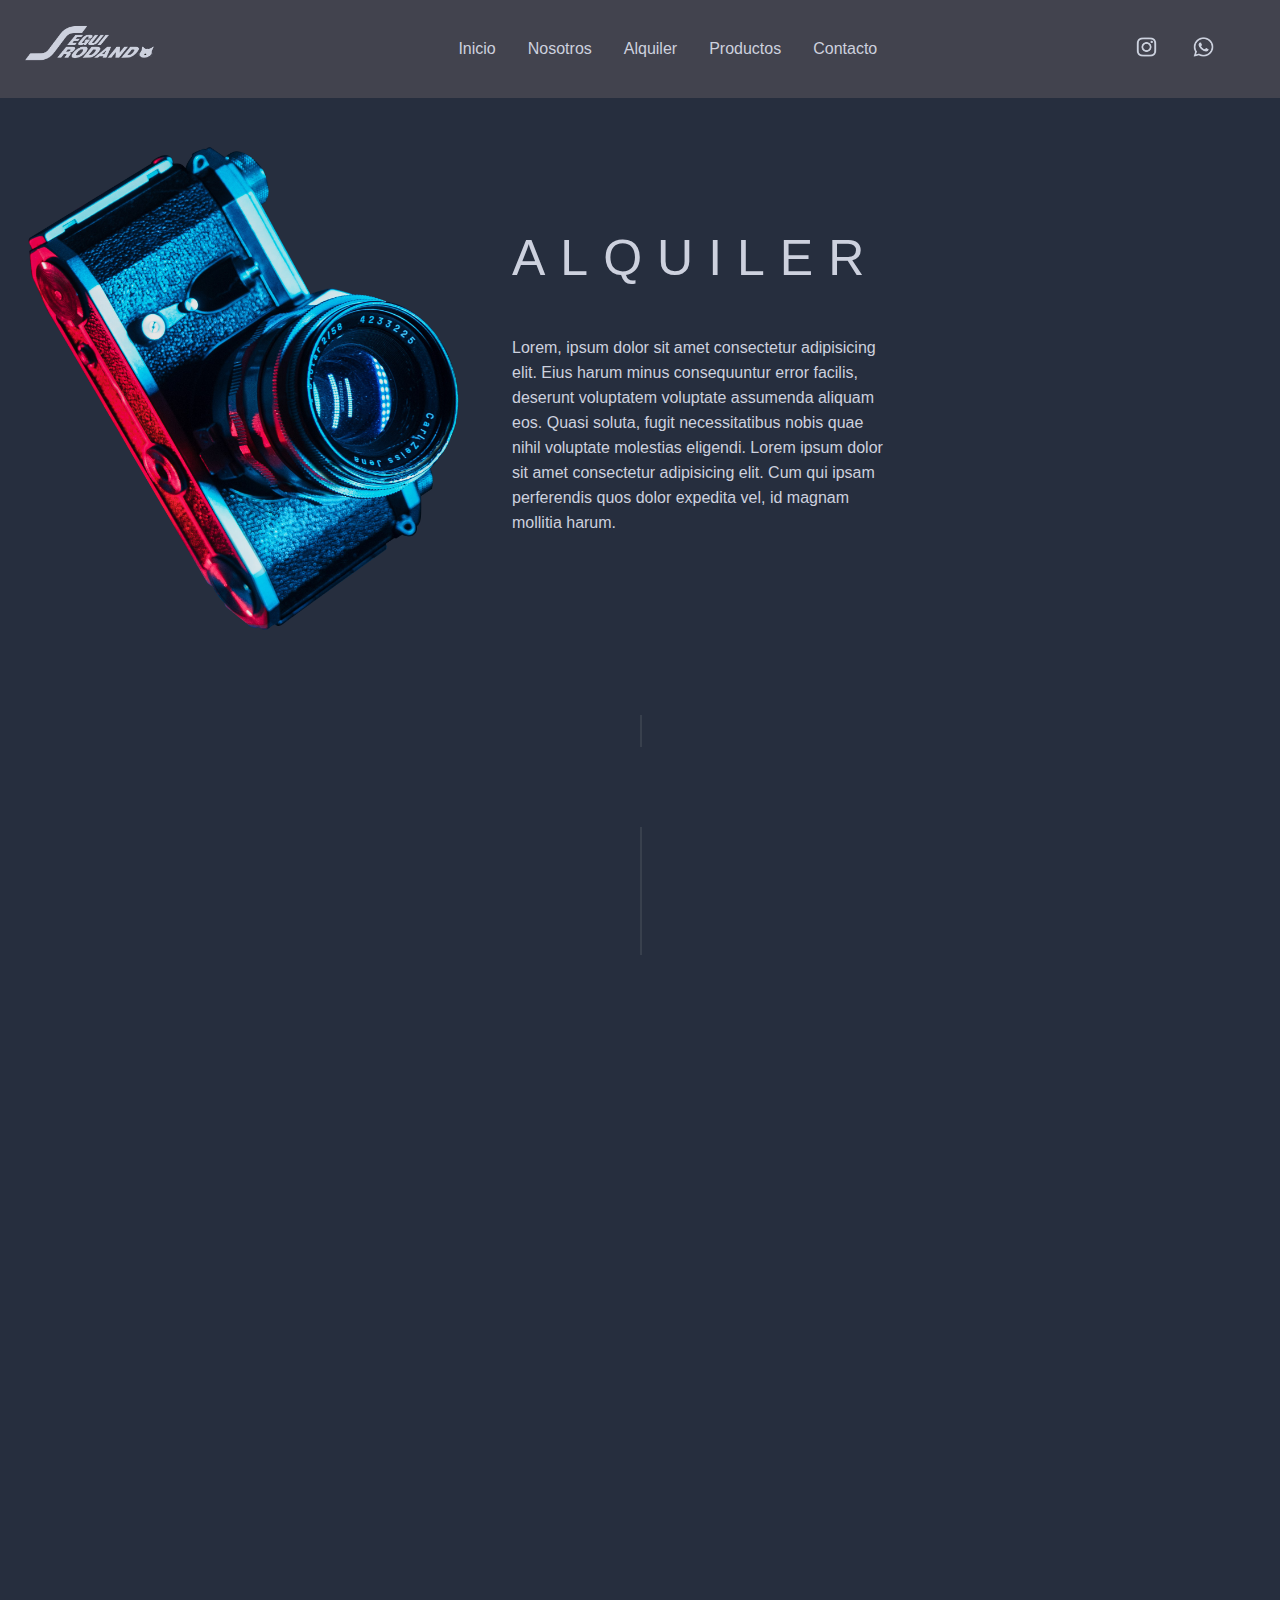
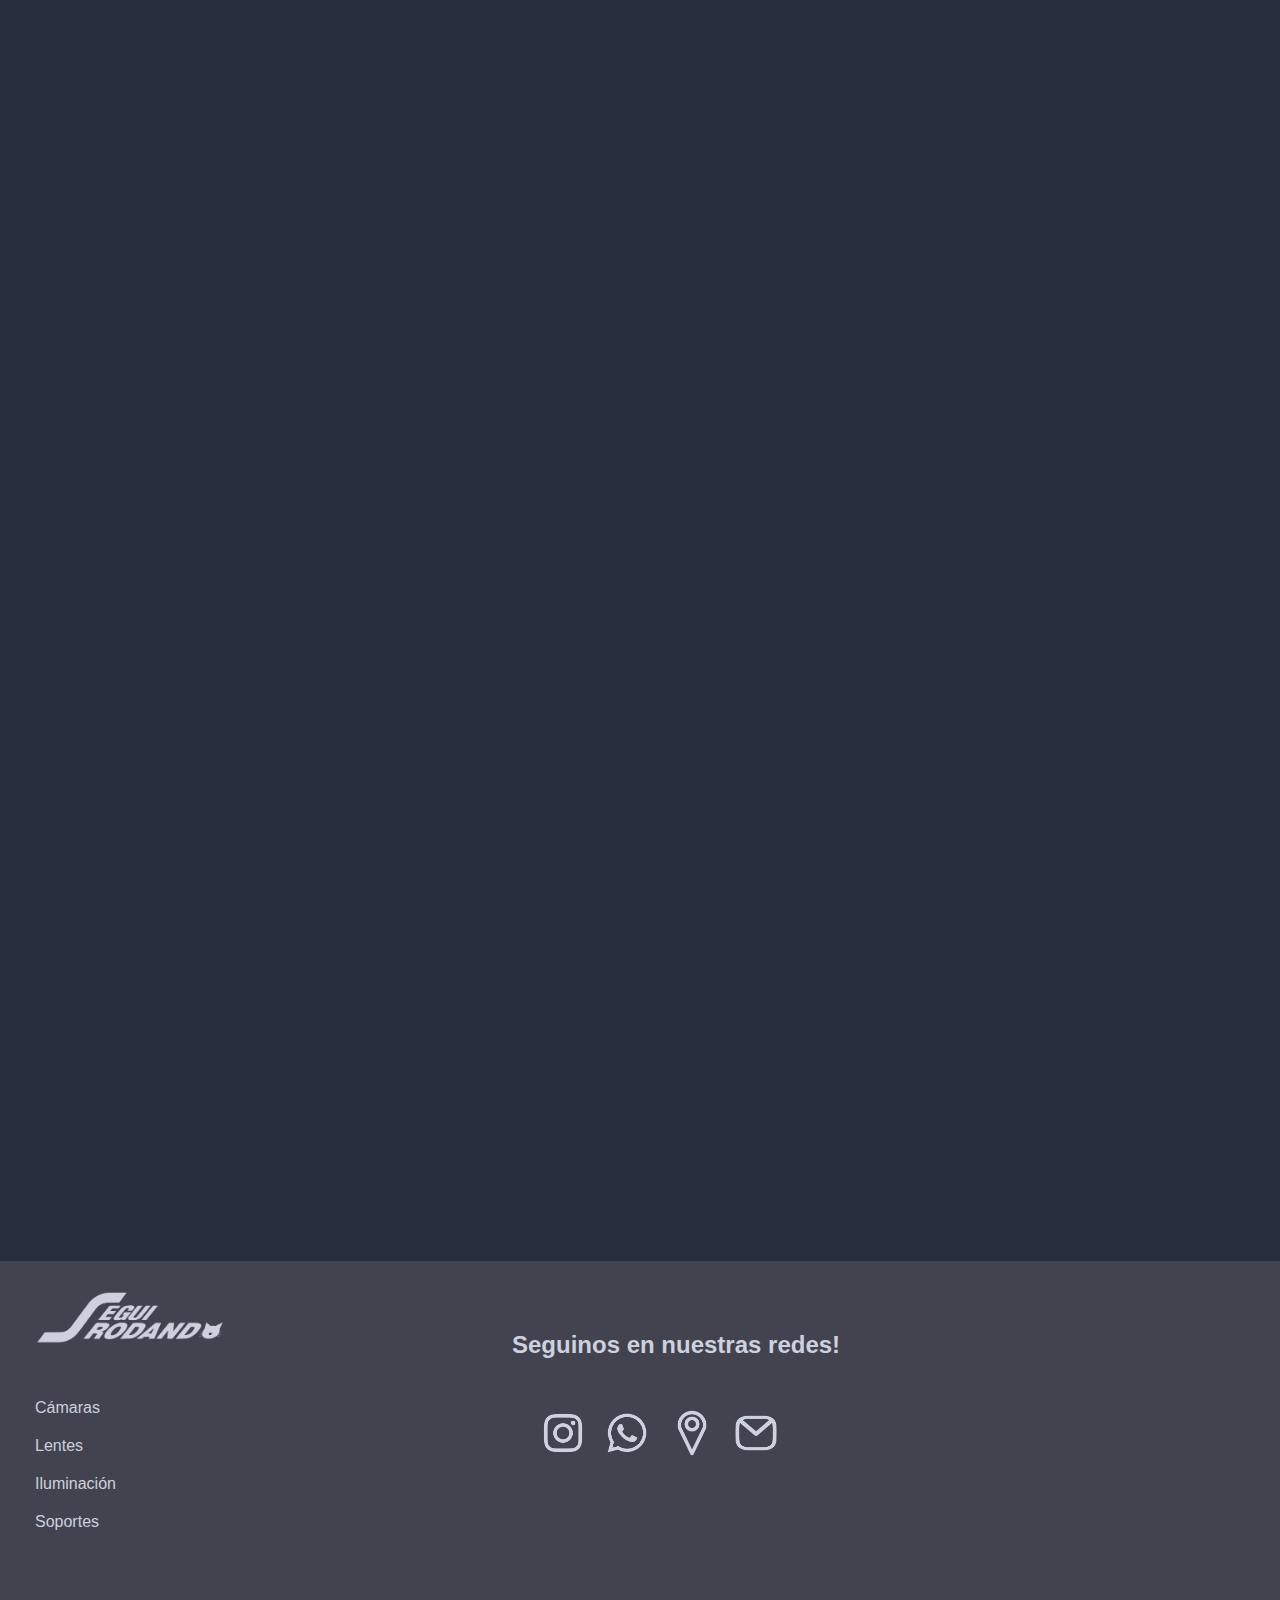
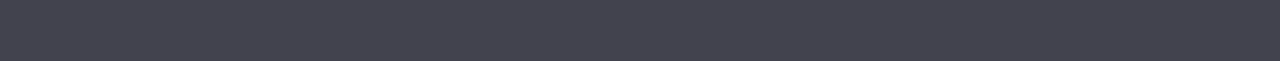
==== pages/alquiler.html @ 85ebf3c2 "nuevo repo" ====
<!DOCTYPE html>
<html lang="en">
    <head>
        <meta charset="UTF-8">
        <meta http-equiv="X-UA-Compatible" content="IE=edge">
        <meta name="viewport" content="width=device-width, initial-scale=1.0">
        <link rel="stylesheet" href="../estilos/style.css">
        <link rel="icon" href="../assests/fav-icon.png" type="image/x-icon">
        <link rel="stylesheet" href="https://cdnjs.cloudflare.com/ajax/libs/animate.css/4.1.1/animate.min.css"/>
        <title>Seguí rodando</title>    
    </head>
    
    <body>
        
        <header>
            <a href="/index.html"><img class="logo-header" src="../assests/logo-gris.png" alt="marca"></a>
    
    
    
           <!--Menú-->
            <nav>
                <ul>
                    <li>
                        <a class="btn-nav" href="../index.html">Inicio</a>
                    </li>
                    <li>
                        <a class="btn-nav" href="../pages/nosotros.html">Nosotros</a>
                    </li>
                    <li>
                        <a class="btn-nav" href="../pages/alquiler.html">Alquiler</a>
                    </li>
                    <li>
                        <a class="btn-nav" href="../pages/productos.html">Productos</a>
                    </li>
                    <li>
                        <a class="btn-nav" href="../pages/contacto.html">Contacto</a>
                    </li>
                </ul>
            </nav>
    
    
            <!--iconos de redes-->
            <ul class="iconos-rrss-header">
                <li>
                    <a href="#" target="_blank"><img src="../assests/icono-ig.png" alt="instagram"></a>
                </li>
                <li>
                    <a href="#" target="_blank"><img src="../assests/icono-ws.png" alt="whatsapp"></a>
                </li>
            </ul>
        
        </header>

    <main>
        <!--ALQUILER-->
        <section class="alquiler">
            <div class="alquiler-texto wow animate__animated animate__fadeInUp">
                <h1>ALQUILER</h1>
                <p>Lorem, ipsum dolor sit amet consectetur adipisicing elit. Eius harum minus consequuntur error facilis, deserunt voluptatem voluptate assumenda aliquam eos. Quasi soluta, fugit necessitatibus nobis quae nihil voluptate molestias eligendi. Lorem ipsum dolor sit amet consectetur adipisicing elit.
                Cum qui ipsam perferendis quos dolor expedita vel, id magnam mollitia harum.</p>  
            </div> 
            <img class="wow animate__animated animate__rotateInDownLeft animate__delay-1s" src="../assests/imagen-alquiler.png" alt="imagen-decorativa">
            
                
        
        </section>
        
        <!--LINEA VERTICAL-->
        <div class="linea-vertical-nosotros3 wow animate__animated animate__fadeInUp"></div>
        <div class="linea-vertical-nosotros1 wow animate__animated animate__fadeInUp animate__delay-1s"></div>
        <div class="linea-vertical-nosotros2 wow animate__animated animate__fadeInUp animate__delay-1s"></div>


        <!--CONDICIONES-->
        <section class="condiciones">
            <h2 class="wow animate__animated animate__fadeInUp animate__delay-1s">CONDICIONES</h2>
            <div class="condicion-1 wow animate__animated animate__fadeInLeft animate__delay-1s">
                
                <span>1</span>
                <p>Lorem ipsum dolor, sit amet consectetur adipisicing elit. Cum nobis adipisci autem facilis amet officia?Lorem ipsum dolor, sit amet consectetur adipisicing elit. Cum nobis adipisci autem facilis amet officia?</p>
            </div>
            
            <div class="condicion-2 wow animate__animated animate__fadeInRight animate__delay-2s">
                <span>2</span>
                <p>Lorem ipsum dolor, sit amet consectetur adipisicing elit. Cum nobis adipisci autem facilis amet officia?Lorem ipsum dolor, sit amet consectetur adipisicing elit. Cum nobis adipisci autem facilis amet officia?</p>
            </div>
            <div class="condicion-3 wow animate__animated animate__fadeInLeft animate__delay-3s">
                <span>3</span>
                <p>Lorem ipsum dolor, sit amet consectetur adipisicing elit. Cum nobis adipisci autem facilis amet officia?Lorem ipsum dolor, sit amet consectetur adipisicing elit. Cum nobis adipisci autem facilis amet officia?</p>
            </div>
            <div class="condicion-4 wow animate__animated animate__fadeInRight animate__delay-4s">
                <span>4</span>
                <p>Lorem ipsum dolor, sit amet consectetur adipisicing elit. Cum nobis adipisci autem facilis amet officia?Lorem ipsum dolor, sit amet consectetur adipisicing elit. Cum nobis adipisci autem facilis amet officia?</p>
            </div>
            
            
        </section>
        <img class="condiciones-img wow animate__animated animate__rotateInDownRight animate__delay-1s" src="../assests/barra-luz-cyan.png" alt="imagen-decorativa-2">
    </main>

    <!--footer-->

    

    <footer>

        
            <a href="/index.html"><img class="logo-footer"  src="../assests/logo-gris.png" alt="LOGO"></a>
        

        <!--links a las distintas categorias de productos-->
        <div>
            <ul class="categoria-footer">
                <li>
                    <a href="#">Cámaras</a> 
                </li>
                <li>
                    <a href="#">Lentes</a> 
                </li>
                <li>
                    <a href="#">Iluminación</a> 
                </li>
                <li>
                    <a href="#">Soportes</a> 
                </li>
                
            </ul>
        </div>
        <div class="redes-footer">
            <h2>Seguinos en nuestras redes!</h2>

            <div class="iconos-footer">
                <a href="#"><img src="../assests/icono-ig.png" alt=""></a>
                <a href="#"><img src="../assests/icono-ws.png" alt=""></a>
                <a href="#"><img src="../assests/icono-ubicacion.png" alt=""></a>
                <a href="#"><img src="../assests/icono-email.png" alt=""></a>
                
            </div>
        </div>    
        
        
    </footer>




    <!--SCRIPTS-->

    <script src="/js/wow.min.js"></script>
    <script>
    new WOW().init();
    </script>


</body>
</html>
---- estilos/style.css ----
* {
    margin: 0;
    padding: 0;
}
/* FUENTES */

@import url('https://fonts.googleapis.com/css2?family=Roboto:wght@100;400;700&display=swap');



body {
    background-color: #262e3e;
    font-family: 'roboto', sans-serif;
    overflow-x: hidden;
    
}

/* ANIMACIONES GENERALES */


.btn-nav {
    transition: 0.5s;
}
.btn-nav:hover {
    background-color: #00e17f;
    color: #262e3e;
    padding: 5px 15px 5px 15px;
    border-radius: 4px;
    
}


/* -----DESKTOP ------
-------------------------*/

@media (min-width: 1024px) {

    /* HEADER */

    header {
        position: sticky;
        top: 0px;
        z-index: 2;
        background-color: #42434e;
        padding: 25px 20px;
        width: 100%;
        display: grid;
        grid-template-columns: 33% 33% 33%;
        grid-template-rows: 3em;
        
    }
    
    .logo-header {
        width: 33%;
        grid-column: 1 / 2;
        
    }
    nav {
        grid-column: 2 / 3;
        display: flex;
        align-items: center;
    }
    nav ul {
        list-style: none;
        display: flex;
        flex-direction: row;
        
        
    }
    nav ul li {
        margin: 0 1em 0 1em;
        
    }
    
    
    nav ul li a {
        color: #cdd1de;
        text-decoration: none;
        
    }
    
    /* HEADER: iconos */
    
    .iconos-rrss-header {
        grid-column: 3 / 4;
        position: relative;
        left: 60%;
        display: flex;
        align-items: center;
        
    }
    
    .iconos-rrss-header li {
        display: inline;
        margin: 1em;
          
    }
    
    .iconos-rrss-header li img {
        width: 25px;
    }
    

    /* -------- INDEX ------
    ------------------------*/


    /* VIDEO PORTADA */
    
    .video-portada video {
        width: 100%;
    }
    .titulo-btn {
        display: flex;
        flex-direction: column;
        position: absolute;
        top: 45%;
        left: 4em;
    }
    
    #titulo-video {
        text-align: left;
        font-family: 'roboto', sans-serif;
        font-size: 70px;
        font-weight: 100;
        color: #ffffff;
        margin-bottom: 30px;
        
    }
    
    #btn-portada {
        width: 20%;
        text-decoration: none;
        background-color: #42434e;
        color: #ffffff;
        padding: 15px 25px 15px 35px;
        border-radius: 5px;
        font-weight: 500;
        
    }
    #btn-portada:hover {
        background-color: #00e17f;
        color: #262e3e;
        transition: 0.5s;
    }
    
    /* SECCIÓN 3 CATEGORIAS */
    
    
    .cat-3columnas {
        display: grid;
        grid-template-columns: repeat(3, 1fr);
        grid-template-rows: 1fr;
        position: relative;
        
    }
    
    .iluminacion {
        grid-column: 1 / 2;
    }
    .camaras {
        grid-column: 2 / 3;
    }
    .objetivos {
        grid-column: 3 / 4;
        
    }
    
    
    .cat-3columnas div h2 {
        font-size: 1.5em;
        text-transform: uppercase;
        font-weight: 300;
        letter-spacing: 15px;
        color: #cdd1de;
        text-align: center;
        position: absolute;
        top: 5em;
        
    }


    
    .iluminacion {
        background-image: linear-gradient(to bottom, #394042, #0f1110);
        padding-bottom: 10em;
        display: flex;
        flex-direction: column;
        align-items: center;
        justify-content: center;
    }
    
    .iluminacion a img {
        width: 60%;
        margin-top: 15em;
        margin-left: 6em;
        transition-duration: 1.5s;
        transition-timing-function: ease-in-out;
    }
    .iluminacion a img:hover {
        transform: rotate(90deg);
        
    }


    .camaras {
        background-image: linear-gradient(to bottom, #394042, #0f1110);
        padding-bottom: 10em;
        display: flex;
        flex-direction: column;
        align-items: center;
        justify-content: center;
    }
    
    .camaras a img {
        width: 70%;
        position: relative;
        left: 6em;
        top: 8em;
        transition-duration: 1.5s;
        transition-timing-function: ease-in-out;
    }
    .camaras a img:hover {
        transform: rotate(40deg);
    }


    .objetivos {
        background-image: linear-gradient(to bottom, #394042, #0f1110);
        padding-bottom: 10em;
        display: flex;
        flex-direction: column;
        align-items: center;
        justify-content: center;
    }
   
    .objetivos a img {
        width: 50%;
        position: relative;
        left: 9em;
        top: 6em;
        transition-duration: 1.5s;
        transition-timing-function: ease-in-out;
    }
    .objetivos a img:hover {
        transform: rotate(40deg);
    }


    /* LINEAS VERTICALES */
    
    div.linea-vertical-nosotros1 {
        width: 2px;
        background-color: #38404d;
        height: 8em;
        position: relative;
        left: 50%;
        margin: 5em 0 0 0;
    }
    div.linea-vertical-nosotros2 {
        width: 2px;
        background-color: #38404d;
        height: 3em;
        position: relative;
        left: 50%;
        margin: 1em 0 3em 0;
    }
    div.linea-vertical-nosotros3 {
        width: 2px;
        background-color: #38404d;
        height: 2em;
        position: relative;
        left: 50%;
        margin: 3em 0 0 0;
    }
    
    /* NOSOTROS */
    
    .img-deco-luz-magenta {
        
        width: 30%;
        position: absolute;
    
    }
    .nosotros-textos {
        color: #cdd1de;
        text-align: center;
    }
    #nosotros {
        font-size: 50px;
        font-weight: 300;
        letter-spacing: 15px;
        text-align: center;
        margin: 1em;
        
    }
    
    .parrafo-nosotros {
        padding: 1em;
        
        
        
    }
    
    
    /* IMAGEN CENTRAL */
    .regla-circular {
        width: 70%;
        position: relative;
        left: 15.3%;
    }
    
    
    /* ULTIMOS PRODUCTOS */
    .section-ult-equipo {
        display: flex;
        flex-direction: row;
        flex-wrap: wrap;
        justify-content: center;
        align-items: center;
    }
    .ultimos-equipos {
        width: 50%;
        
    }
    
    .ultimos-equipos h2 {
        
        font-size: 50px;
        font-weight: 300;
        letter-spacing: 15px;
        color: #cdd1de;
        margin: 30;
    }
    
    .ultimos-equipos p {
        margin-top: 20px;
        margin-bottom: 50px;
        text-align: left;
        color: #cdd1de;
    }
    
    .btn-equipos {
        width: 8%;
        text-decoration: none;
        background-color: #00e17f;
        color: #ffffff;
        padding: 15px 35px 15px 35px;
        border-radius: 5px;
        font-weight: 500;
        margin-bottom: 200px;
    }
    .btn-equipos:hover {
        background-color: #0f1110;
        color: #ccd0dd;
        transition: 0.5s;
    }
    
    .imagen-ultimos-equipos img {
        width: 70%;
        
    }
    
    /* SECCIÓN DE PRODUCTOS */
    .section-productos {
        margin-bottom: 30em;
        
    }
    .productos {
        display: flex;
        justify-content: center;
        flex-wrap: wrap;
    }
    .titulo-texto {
        text-align: center;
        position: relative;
        top: 20px;
        margin: 50px;
    }
    .titulo-texto h2 {
        font-size: 50px;
        font-weight: 300;
        letter-spacing: 15px;
        color: #cdd1de;
        margin: 30;
    }
    .titulo-texto p {
        padding: 20px 300px;
        text-align: center;
        color: #cdd1de;
    }
    
    .producto-1 {
        background-color: #38404d;
        width: 300px;
        height: 500px;
        border-radius: 20px;
        margin-top: 100px;
        margin-left: 2em;
        margin-right: 2em;
        
    }
    
    .producto-1 h2 {
        text-align: center;
        font-size: 20px;
        font-weight: 300;
        letter-spacing: 5px;
        color: #cdd1de;
        padding: 30px 0 20px 0;
    }
    
    .producto-1 img {
        width: 100%;
        padding: 50px 0 80px 0;
        margin-bottom: 17px;
    }
    
    .producto-1 a {
        position: relative;
        left: 27%;
        bottom: 50px;
        text-decoration: none;
        background-color: #00e17f;
        color: #ffffff;
        padding: 15px 35px 15px 35px;
        margin: 0 0 20px 0;
        border-radius: 5px;
        font-weight: 500;
    }
    .producto-1 a:hover {
        background-color: #0f1110;
        color: #ccd0dd;
        transition: 0.5s;
    }
    
    .producto-2 {
        background-color: #38404d;
        width: 300px;
        height: 500px;
        
        border-radius: 20px;
        margin-top: 100px;
        margin-left: 2em;
        margin-right: 2em;
    }
    .producto-2 h2 {
        text-align: center;
        font-size: 20px;
        font-weight: 300;
        letter-spacing: 5px;
        color: #cdd1de;
        padding: 30px 0 20px 0;
    }
    
    .producto-2 img {
        width: 50%;
        padding: 50px 25px 80px 75px;
        position: relative;
        bottom: 15px;
    }
    
    .producto-2 a {
        position: relative;
        left: 27%;
        bottom: 50px;
        text-decoration: none;
        background-color: #00e17f;
        color: #ffffff;
        padding: 15px 35px 15px 35px;
        margin: 0 0 20px 0;
        border-radius: 5px;
        font-weight: 500;
    }
    .producto-2 a:hover {
        background-color: #0f1110;
        color: #ccd0dd;
        transition: 0.5s;
    }
    .producto-3 {
        background-color: #38404d;
        width: 300px;
        height: 500px;
        
        border-radius: 20px;
        margin-top: 100px;
        margin-left: 2em;
        margin-right: 2em;
    }
    .producto-3 h2 {
        text-align: center;
        font-size: 20px;
        font-weight: 300;
        letter-spacing: 5px;
        color: #cdd1de;
        padding: 30px 0 20px 0;
    }
    
    .producto-3 img {
        width: 50%;
        padding: 50px 25px 70px 75px;
        position: relative;
        bottom: 15px;
    }
    
    .producto-3 a {
        position: relative;
        left: 27%;
        bottom: 50px;
        text-decoration: none;
        background-color: #00e17f;
        color: #ffffff;
        padding: 15px 35px 15px 35px;
        margin: 0 0 20px 0;
        border-radius: 5px;
        font-weight: 500;
    }
    .producto-3 a:hover {
        background-color: #0f1110;
        color: #ccd0dd;
        transition: 0.5s;
    }
    .btn-vermas {
        position: relative;
        top: 10em;
        left: 47%;
        text-decoration: none;
        background-color: #42434e;
        color: #cdd1de;
        padding: 15px 35px 15px 35px;
        border-radius: 5px;
        font-weight: 300;
        
    }
    .btn-vermas:hover {
        background-color:#00e17f;
        color: #0f1110;
        transition: 0.5s;
    }


    /* IMAGEN DECORATIVA */
    .img-deco-luz {
        width: 30%;
        position: absolute;
        left: 70%;
        
    }
    
    /* ARMÁ TU PEDIDO */
    .arma-tu-pedido{
        display: flex;
        flex-direction: column;
        align-items: center;
        justify-content: center;
    }
    .titulo-pedido {
        text-align: center;
        font-size: 50px;
        font-weight: 300;
        letter-spacing: 5px;
        color: #cdd1de;
        padding: 0px 0 20px 0;
    }
    .texto-pedido {
        width: 40%;
        text-align: center;
        color: #cdd1de;
        margin-top: 3em;
        margin-bottom: 6em;
    }
    .btn-armar-pedido {
        
        text-decoration: none;
        background-color: #00e17f;
        color: #ffffff;
        padding: 15px 35px 15px 35px;
        margin: 0 0 20px 0;
        border-radius: 5px;
        font-weight: 500;
    }
    /* BANNER PRODUCTION */
    .banner-production {
        width: 100%;
        
    
    }
    
    /* FRASE DE CINE */
    .frase-cine h2 {
        color: #ffffff;
        font-style: italic;
        font-size: 50px;
        font-weight: 300;
        text-align: center;
        position: relative;
        bottom: 12em;
    }
    .frase-cine p {
        color: #ffffff;
        font-weight: 300;
        text-align: center;
        position: relative;
        bottom: 35em;
    }
    
    /* FOOTER */
    footer {
        background-color: #42434e;
        margin-top: 50em;
            
    }
    
    .logo-footer {
        width: 200px;
        margin: 30px;
    }
    
    .categoria-footer li {
        list-style: none;
        color: #cdd1de;
        margin: 10px 0 0 35px;
        padding: 10px 0 0 0;
    }
    .categoria-footer li a {
        color: #cdd1de;
        text-decoration: none;
    }
    
    .redes-footer {
        position: relative;
        bottom: 200px;
    }
    
    footer h2 {
        position: relative;
        left: 40%;
        margin-bottom: 50px;
        color: #cdd1de;
    }
    .iconos-footer {
        display: inline;
        position: relative;
        left: 42%;
    }
    .iconos-footer a img {
        width: 50px;
        padding-right: 10px;
    }

    /*--------------------------- NOSOTROS --------------------------*/

    /* BANNER */
    .banner-nosotros {
        width: 100%;
    }

    /* NOSOTROS */ 
    .section-nosotros h1 {
        font-size: 50px;
        font-weight: 300;
        letter-spacing: 15px;
        color: #cdd1de;
        text-align: center;
        margin: 30px;   
    }
    .section-servicios h2 {
        font-size: 50px;
        font-weight: 300;
        letter-spacing: 15px;
        color: #cdd1de;
        text-align: center;
        margin-top: 200px; 
    }
    .section-nosotros img {
        width: 30%;
        position: relative;
        left: 10%;
    }
    .section-nosotros p {
        text-align: left;
        color: #cdd1de;
        position: absolute;
        left: 50%;
        top: 1800px;
    }


    /* SERVICIOS */

    .icons-servicios {
        display: grid;
        grid-template-columns: repeat(4, 1fr);
        grid-template-rows: 1fr;
        text-align: center;
    }
    .icono-1 {
        grid-column: 1 / 2;
    }
    .icono-2 {
        grid-column: 2 / 3;
    }
    .icono-3 {
        grid-column: 3 / 4;
    }
    .icono-4 {
        grid-column: 4 / 5;
    }
    .icons-servicios img {
        width: 50%;
        margin-top: 6em;
    }
    .icons-servicios p {
        color: #cdd1de;
        margin-top: 3em;
    }



    /* EL EQUIPO */
    
    
    .section-equipo h2 {
        font-size: 50px;
        font-weight: 300;
        letter-spacing: 15px;
        color: #cdd1de;
        text-align: center;
        margin-top: 8em; 
    }
    .contenedor-equipo {
        display: flex;
        flex-wrap: wrap;
        justify-content: center;
        width: 100%;
        flex-direction: column;
    }
    .veok {
        display: flex;
        flex-wrap: nowrap;
        justify-content: space-evenly;
        align-items: center;

        margin-top: 20em;
    }
    .veok p {
        text-align: left;
        line-height: 25px;
        color: #cdd1de;
    }
    .veok img {
        width: 20%;
    }
    .mati {
        display: flex;
        flex-direction: row-reverse;
        justify-content: space-evenly;
        align-items: center;
        margin-top: 20em;
    }
    .mati p {
        text-align: left;
        line-height: 25px;
        color: #cdd1de;
    }
    .mati img {
        width: 20%;
    }


    /* ------------ ALQUILER ---------*/
    .alquiler {
        display: flex;
        flex-direction: row-reverse;
        justify-content: center;
        align-items: center;
        width: 100%;
    }
    
    .alquiler img {
        width: 40%;
        
        
    }

    .alquiler-texto {
        display: flex;
        flex-direction: column;
        justify-content: flex-start;
    }
    .alquiler h1 {
        font-size: 50px;
        font-weight: 300;
        letter-spacing: 15px;
        color: #cdd1de;
        text-align: left;
        
        
    }
    .alquiler p {
        width: 50%;
        color: #cdd1de;
        text-align: left;
        margin-top: 3em;
        
        
        line-height: 25px;
    }

    .condiciones {
        display:flex;
        flex-direction: column;
        flex-wrap: wrap;
    }

    .condiciones h2 {
        font-size: 50px;
        font-weight: 300;
        letter-spacing: 15px;
        color: #cdd1de;
        text-align: center;
    }
    .condicion-1 {
        display: flex;
        justify-content: center;
        align-items: center;
        margin-top: 6em;
    }
    .condicion-1 span {
        font-size: 120px;
        font-weight: 300;
        color: #cdd1de;
    }
    .condicion-1 p {
        width: 50%;
        color: #cdd1de;
        text-align: left;
        margin-left: 3em;
    }
    .condicion-2 {
        display: flex;
        flex-direction: row-reverse;
        justify-content: center;
        align-items: center;
        margin-top: 6em;
    }
    .condicion-2 span {
        font-size: 120px;
        font-weight: 300;
        color: #cdd1de;
    }
    .condicion-2 p {
        width: 50%;
        color: #cdd1de;
        text-align: left;
        margin-left: 3em;
    }
    .condicion-3 {
        display: flex;
        
        justify-content: center;
        align-items: center;
        margin-top: 6em;
    }
    .condicion-3 span {
        font-size: 120px;
        font-weight: 300;
        color: #cdd1de;
    }
    .condicion-3 p {
        width: 50%;
        color: #cdd1de;
        text-align: left;
        margin-left: 3em;
    }
    .condicion-4 {
        display: flex;
        flex-direction: row-reverse;
        justify-content: center;
        align-items: center;
        margin-top: 6em;
    }
    .condicion-4 span {
        font-size: 120px;
        font-weight: 300;
        color: #cdd1de;
    }
    .condicion-4 p {
        width: 50%;
        color: #cdd1de;
        text-align: left;
        margin-left: 3em;
    }

    
    .condiciones-img {
        width: 30%;
        position: absolute;
        top: 140%;
        left: 80%;
    }
    
    /* ---------------- PRODUCTOS --------------*/ 
    .banner-productos img {
        width: 100%;
        margin: 0;
    }
    .sub-nav {
        display: flex;
        justify-content: center;
        width: 100%;
        height: 3em;
        background-color: #cdd1de;
        padding: 25px 0 25px 0;
        position: relative;
        bottom: 0.3em;
    }
    .sub-nav a {
        text-decoration: none;
        color: #42434e;
        margin: 0 15px 0 15px;
        font-weight: 500;
    }
    .sub-nav a:hover {
        background-color: #0f1110;
        color: #ccd0dd;
        padding: 15px 15px 15px 15px;
        transition: 0.5s;
        border-radius: 5px;
    }
    .productos-grid {
        display: grid;
        grid-template-columns: repeat(auto-fit, minmax(300px, 2fr));
    }
    
    /* ---------- CONTACTO ---------- */
    
    form {
        width: 50%;
        margin: 105px 0 25px 120px;
        padding: 20px;
    }
    form fieldset {
        border: none;
    }
    form fieldset legend {
        font-size: 50px;
        color: #ccd0dd;
        margin-bottom: 25px;
    }
    label {
        color: #cdd1de;
        
    }
    input {
        margin: 0px 0 15px 0;
        width: 55%;
        height: 20px;
    }
    #mensaje {
        height: 80px;
    }
    #button {
        text-decoration: none;
        border: none;
        background-color: #00e17f;
        color: #ffffff;
        font-size: 15px;
        padding: 15px 35px 35px 35px;
        margin: 15px 0 20px 0;
        border-radius: 5px;
        font-weight: 600;
        width: 150px;
    }
    .imagen-contacto {
        width: 35%;
    }
    .form-img {
        display: inline-flex;
    }
    .contacto-redes {
        display: flex;
        flex-direction: column;
        justify-content: center;
        align-items: center;
    }
    .contacto-redes ul {
        display: flex;
        justify-content: center;
        width: 30%;
    }
    .contacto-redes li {
        list-style: none;
        margin-top: 35px;
        text-align: center;
    }
    .contacto-redes h2 {
        color: #cdd1de;
        align-self: center;
        font-size: 50px;
        margin-top: 120px;
    }
    .contacto-redes ul li img {
        width: 30%;
    }
    iframe {
        width: 100%;
        height: 100vh;
        border: none;
        margin-top: 80px;
    }
}


/* ----- TABLET ------
------------------------- */

@media (min-width: 481px) and (max-width: 1023px) {
    /* HEADER */

    header {
        position: sticky;
        top: 0px;
        z-index: 2;
        background-color: #42434e;
        padding: 25px 20px;
        width: 100%;
        display: grid;
        grid-template-columns: 33% 33% 33%;
        grid-template-rows: 3em;
        
    }
    
    .logo-header {
        width: 50%;
        grid-column: 1 / 2;
        
    }
    nav {
        grid-column: 2 / 3;
        display: flex;
        align-items: center;
        justify-content: center;
    }
    nav ul {
        list-style: none;
        display: flex;
        flex-direction: row;
        
        
    }
    nav ul li {
        margin: 0 1em 0 1em;
        
    }
    
    
    nav ul li a {
        color: #cdd1de;
        text-decoration: none;
        
    }
    
    /* HEADER: iconos */
    
    .iconos-rrss-header {
        grid-column: 3 / 4;
        position: relative;
        left: 60%;
        display: flex;
        align-items: center;
        
    }
    
    .iconos-rrss-header li {
        display: inline;
        margin: 1em;
          
    }
    
    .iconos-rrss-header li img {
        width: 25px;
    }

    /* VIDEO PORTADA */
    
    .video-portada video {
        width: 100%;
    }
    .titulo-btn {
        position: absolute;
        top: 30%;
        left: 50px;
    }
    
    #titulo-video {
        font-family: 'roboto', sans-serif;
        font-size: 40px;
        font-weight: 100;
        color: #ffffff;
        margin-bottom: 30px;
        
    }
    
    #btn-portada {
        text-decoration: none;
        background-color: #42434e;
        color: #ffffff;
        padding: 10px 30px 10px 30px;
        border-radius: 5px;
        font-weight: 500;
        font-size: 15px;
    }

    /* SECCIÓN 3 CATEGORIAS */
    
    
    .cat-3columnas {
        display: grid;
        grid-template-columns: repeat(3, 1fr);
        grid-template-rows: 1fr;
        position: relative;
        bottom: 2em;
    }
    
    .iluminacion {
        grid-column: 1 / 2;
    }
    .camaras {
        grid-column: 2 / 3;
    }
    .objetivos {
        grid-column: 3 / 4;
        
    }
    .cat-3columnas div img {
        width: 100%;
    }
    .cat-3columnas div h2 {
        
        font-size: 1em;
        text-transform: uppercase;
        font-weight: 300;
        letter-spacing: 15px;
        color: #cdd1de;
        text-align: center;
        position: relative;
        top: 5em;
    }

    /* ----- LINEAS VERTICALES ----- */
    
    div.linea-vertical-nosotros1 {
        width: 2px;
        background-color: #38404d;
        height: 8em;
        position: relative;
        left: 50%;
        margin: 5em 0 0 0;
    }
    div.linea-vertical-nosotros2 {
        width: 2px;
        background-color: #38404d;
        height: 3em;
        position: relative;
        left: 50%;
        margin: 1em 0 3em 0;
    }
    div.linea-vertical-nosotros3 {
        width: 2px;
        background-color: #38404d;
        height: 2em;
        position: relative;
        left: 50%;
        margin: 3em 0 0 0;
    }
    
    /* NOSOTROS */
    
    .img-deco-luz-magenta {
        width: 30%;
        position: absolute;
        top: 80em;
    
    }
    #nosotros {
        font-size: 50px;
        font-weight: 300;
        letter-spacing: 15px;
        color: #cdd1de;
        text-align: center;
        margin: 1em;
        
    }
    
    .parrafo-nosotros {
        
        text-align: center;
        color: #cdd1de;
        
    }
    
    
    /* IMAGEN CENTRAL */
    .regla-circular {
        width: 100%;
        text-align: center;
    }

    /* ULTIMOS PRODUCTOS */
    .section-ult-equipo {
        display: flex;
        flex-direction: column;
        flex-wrap: wrap;
        justify-content: center;
        align-items: center;
        margin-bottom: 3em;
    }
    .ultimos-equipos {
        width: 50%;
        
    }
    
    .ultimos-equipos h2 {
        
        font-size: 50px;
        font-weight: 300;
        letter-spacing: 15px;
        color: #cdd1de;
        margin: 30;
        text-align: center;
    }
    
    .ultimos-equipos p {
        margin-top: 20px;
        margin-bottom: 50px;
        text-align: center;
        color: #cdd1de;
    }
    
    .btn-equipos {
        width: 8%;
        text-decoration: none;
        background-color: #00e17f;
        color: #ffffff;
        padding: 15px 35px 15px 35px;
        border-radius: 5px;
        font-weight: 500;
        position: relative;
        left: 10em;
        
    }
    
    
    .imagen-ultimos-equipos img {
        width: 70%;
        position: relative;
        top: 3em;
        left: 4.5em;
    }

    /* SECCIÓN DE PRODUCTOS */
    .section-productos {
        display: flex;
        flex-direction: column;
        justify-content: center;
        align-items: center;
    }
    .productos {
        display: flex;
        justify-content: center;
        flex-wrap: wrap;
    }
    .titulo-texto {
        text-align: center;
        position: relative;
        top: 20px;
        margin: 50px;
    }
    .titulo-texto h2 {
        font-size: 50px;
        font-weight: 300;
        letter-spacing: 15px;
        color: #cdd1de;
        margin: 30;
    }
    .titulo-texto p {
        padding: 2em 2em;
        text-align: center;
        color: #cdd1de;
    }
    
    .producto-1 {
        background-color: #38404d;
        width: 300px;
        height: 500px;
        
        border-radius: 20px;
        margin-top: 100px;
        margin-right: 15px;
    }
    
    .producto-1 h2 {
        text-align: center;
        font-size: 20px;
        font-weight: 300;
        letter-spacing: 5px;
        color: #cdd1de;
        padding: 30px 0 20px 0;
    }
    
    .producto-1 img {
        width: 100%;
        padding: 50px 0 80px 0;
        margin-bottom: 17px;
    }
    
    .producto-1 a {
        position: relative;
        left: 27%;
        bottom: 50px;
        text-decoration: none;
        background-color: #00e17f;
        color: #ffffff;
        padding: 15px 35px 15px 35px;
        margin: 0 0 20px 0;
        border-radius: 5px;
        font-weight: 500;
    }
    
    .producto-2 {
        background-color: #38404d;
        width: 300px;
        height: 500px;
        
        border-radius: 20px;
        margin-top: 100px;
        margin-right: 15px; 
    }
    .producto-2 h2 {
        text-align: center;
        font-size: 20px;
        font-weight: 300;
        letter-spacing: 5px;
        color: #cdd1de;
        padding: 30px 0 20px 0;
    }
    
    .producto-2 img {
        width: 50%;
        padding: 50px 25px 80px 75px;
        position: relative;
        bottom: 15px;
    }
    
    .producto-2 a {
        position: relative;
        left: 27%;
        bottom: 50px;
        text-decoration: none;
        background-color: #00e17f;
        color: #ffffff;
        padding: 15px 35px 15px 35px;
        margin: 0 0 20px 0;
        border-radius: 5px;
        font-weight: 500;
    }
    .producto-3 {
        background-color: #38404d;
        width: 300px;
        height: 500px;
        
        border-radius: 20px;
        margin-top: 100px; 
    }
    .producto-3 h2 {
        text-align: center;
        font-size: 20px;
        font-weight: 300;
        letter-spacing: 5px;
        color: #cdd1de;
        padding: 30px 0 20px 0;
    }
    
    .producto-3 img {
        width: 50%;
        padding: 50px 25px 70px 75px;
        position: relative;
        bottom: 15px;
    }
    
    .producto-3 a {
        position: relative;
        left: 27%;
        bottom: 50px;
        text-decoration: none;
        background-color: #00e17f;
        color: #ffffff;
        padding: 15px 35px 15px 35px;
        margin: 0 0 20px 0;
        border-radius: 5px;
        font-weight: 500;
    }
    .btn-vermas {
        width: 5em;
        text-decoration: none;
        background-color: #42434e;
        color: #cdd1de;
        padding: 1em 2em 1em 2em;
        border-radius: 5px;
        font-weight: 300;
        margin: 4em;
        
    }

    /* BANNER PRODUCTION */
    
    .banner-production {
        width: 100%;
    }
    
    /* FRASE DE CINE */
    .frase-cine h2 {
        color: #ffffff;
        font-style: italic;
        font-size: 50px;
        font-weight: 300;
        text-align: center;
        position: relative;
        bottom: 6em;
    }
    .frase-cine p {
        color: #ffffff;
        font-weight: 300;
        text-align: center;
        position: relative;
        bottom: 15em;
    }
    /* IMAGEN DECORATIVA */
    .img-deco-luz {
        width: 30%;
        position: absolute;
        
    }

    /* ARMÁ TU PEDIDO */
    .arma-tu-pedido{
        display: flex;
        flex-direction: column;
        align-items: center;
        justify-content: center;
    }
    .titulo-pedido {
        text-align: center;
        font-size: 50px;
        font-weight: 300;
        letter-spacing: 5px;
        color: #cdd1de;
        padding: 0px 0 20px 0;
    }
    .texto-pedido {
        padding: 20px 300px;
        text-align: center;
        color: #cdd1de;
    }
    .btn-armar-pedido {
        
        text-decoration: none;
        background-color: #00e17f;
        color: #ffffff;
        padding: 15px 35px 15px 35px;
        margin: 0 0 20px 0;
        border-radius: 5px;
        font-weight: 500;
    }

    /* FOOTER */
    footer {
        background-color: #42434e;
        margin-top: 20em;
            
    }
    
    .logo-footer {
        width: 200px;
        margin: 30px;
    }
    
    .categoria-footer li {
        list-style: none;
        color: #cdd1de;
        margin: 10px 0 0 35px;
        padding: 10px 0 0 0;
    }
    .categoria-footer li a {
        color: #cdd1de;
        text-decoration: none;
    }
    
    .redes-footer {
        position: relative;
        bottom: 200px;
    }
    
    footer h2 {
        position: relative;
        left: 40%;
        margin-bottom: 50px;
        color: #cdd1de;
    }
    .iconos-footer {
        display: inline;
        position: relative;
        left: 42%;
    }
    .iconos-footer a img {
        width: 50px;
        padding-right: 10px;
    }

    /*--------------------------- NOSOTROS --------------------------*/

    /* BANNER */
    .banner-nosotros {
        width: 100%;
    }

    /* NOSOTROS */ 
    .section-nosotros h1 {
        font-size: 50px;
        font-weight: 300;
        letter-spacing: 15px;
        color: #cdd1de;
        text-align: center;
        margin: 30px;   
    }
    .section-servicios h2 {
        font-size: 50px;
        font-weight: 300;
        letter-spacing: 15px;
        color: #cdd1de;
        text-align: center;
        margin-top: 200px; 
    }
    .section-nosotros img {
        width: 30%;
        position: absolute;
        top: 80%;
        left: 10%;
    }
    .section-nosotros p {
        text-align: center;
        color: #cdd1de;
        
    }


    /* SERVICIOS */

    .icons-servicios {
        display: grid;
        grid-template-columns: repeat(4, 1fr);
        grid-template-rows: 1fr;
        text-align: center;
    }
    .icono-1 {
        grid-column: 1 / 2;
    }
    .icono-2 {
        grid-column: 2 / 3;
    }
    .icono-3 {
        grid-column: 3 / 4;
    }
    .icono-4 {
        grid-column: 4 / 5;
    }
    .icons-servicios img {
        width: 50%;
        margin-top: 6em;
    }
    .icons-servicios p {
        color: #cdd1de;
        margin-top: 3em;
    }



    /* EL EQUIPO */
    
    .section-equipo h2 {
        font-size: 50px;
        font-weight: 300;
        letter-spacing: 15px;
        color: #cdd1de;
        text-align: center;
        margin-top: 8em; 
    }
    .contenedor-equipo {
        display: flex;
        flex-wrap: wrap;
        justify-content: center;
        width: 100%;
        flex-direction: column;
    }
    .veok {
        display: flex;
        flex-wrap: nowrap;
        justify-content: space-evenly;
        align-items: center;
        margin-top: 10em;
    }
    .veok p {
        text-align: left;
        line-height: 25px;
        color: #cdd1de;
    }
    .veok img {
        width: 20%;
    }
    .mati {
        display: flex;
        flex-direction: row-reverse;
        justify-content: space-evenly;
        align-items: center;
        margin-top: 10em;
    }
    .mati p {
        text-align: left;
        line-height: 25px;
        color: #cdd1de;
    }
    .mati img {
        width: 20%;
    }

    /* ------------ ALQUILER ---------*/
    .alquiler {
        display: flex;
        flex-direction: row-reverse;
        justify-content: center;
        align-items: center;
        width: 100%;
    }
    
    .alquiler img {
        width: 60%;
        position: relative;
        right: 8em;
        
        
    }

    .alquiler-texto {
        display: flex;
        flex-direction: column;
        position: relative;
        right: 3em;
        
    }
    .alquiler h1 {
        font-size: 50px;
        font-weight: 300;
        letter-spacing: 15px;
        color: #cdd1de;
        text-align: left;
        
        
    }
    .alquiler p {
        width: 100%;
        color: #cdd1de;
        text-align: left;
        margin-top: 3em;
        
        
        line-height: 25px;
    }

    .condiciones {
        display:flex;
        flex-direction: column;
        flex-wrap: wrap;
    }

    .condiciones h2 {
        font-size: 50px;
        font-weight: 300;
        letter-spacing: 15px;
        color: #cdd1de;
        text-align: center;
    }
    .condicion-1 {
        display: flex;
        justify-content: center;
        align-items: center;
        margin-top: 6em;
    }
    .condicion-1 span {
        font-size: 120px;
        font-weight: 300;
        color: #cdd1de;
    }
    .condicion-1 p {
        width: 50%;
        color: #cdd1de;
        text-align: left;
        margin-left: 3em;
    }
    .condicion-2 {
        display: flex;
        flex-direction: row-reverse;
        justify-content: center;
        align-items: center;
        margin-top: 6em;
    }
    .condicion-2 span {
        font-size: 120px;
        font-weight: 300;
        color: #cdd1de;
    }
    .condicion-2 p {
        width: 50%;
        color: #cdd1de;
        text-align: left;
        margin-right: 3em;
    }
    .condicion-3 {
        display: flex;
        
        justify-content: center;
        align-items: center;
        margin-top: 6em;
    }
    .condicion-3 span {
        font-size: 120px;
        font-weight: 300;
        color: #cdd1de;
    }
    .condicion-3 p {
        width: 50%;
        color: #cdd1de;
        text-align: left;
        margin-left: 3em;
    }
    .condicion-4 {
        display: flex;
        flex-direction: row-reverse;
        justify-content: center;
        align-items: center;
        margin-top: 6em;
    }
    .condicion-4 span {
        font-size: 120px;
        font-weight: 300;
        color: #cdd1de;
    }
    .condicion-4 p {
        width: 50%;
        color: #cdd1de;
        text-align: left;
        margin-right: 3em;
    }

    
    .condiciones-img {
        width: 30%;
        position: absolute;
        top: 140%;
        left: 80%;
    }

    /* ---------------- PRODUCTOS --------------*/ 
    .banner-productos img {
        width: 100%;
        margin: 0;
    }
    .sub-nav {
        display: flex;
        justify-content: center;
        width: 100%;
        background-color: #cdd1de;
        padding: 25px 0 25px 0;
        position: relative;
        bottom: 0.3em;
    }
    .sub-nav a {
        text-decoration: none;
        color: #42434e;
        margin: 0 15px 0 15px;
        font-weight: 500;
    }
    

    /* ---------- CONTACTO ---------- */
    
    form {
        width: 100%;
        margin: 105px 0 25px 120px;
        padding: 20px;
        text-align: center;
    }
    form fieldset {
        border: none;
    }
    form fieldset legend {
        font-size: 50px;
        color: #ccd0dd;
        margin-bottom: 25px;
    }
    label {
        color: #cdd1de;
        text-align: left;
    }
    input {
        margin: 0px 0 15px 0;
        width: 55%;
        height: 20px;
    }
    #mensaje {
        height: 80px;
    }
    #button {
        text-decoration: none;
        border: none;
        background-color: #00e17f;
        color: #ffffff;
        font-size: 15px;
        padding: 15px 35px 35px 35px;
        margin: 15px 0 20px 0;
        border-radius: 5px;
        font-weight: 600;
        width: 150px;
    }
    .imagen-contacto {
        width: 45%;
        text-align: center;
    }
    .form-img {
        display: flex;
        flex-direction: column;
        justify-content: center;
        align-items: center;
    }
    .contacto-redes {
        display: flex;
        flex-direction: column;
        justify-content: center;
        align-items: center;
    }
    .contacto-redes ul {
        display: flex;
        justify-content: center;
        width: 30%;
    }
    .contacto-redes li {
        list-style: none;
        margin-top: 35px;
        text-align: center;
    }
    .contacto-redes h2 {
        color: #cdd1de;
        align-self: center;
        font-size: 50px;
        margin-top: 120px;
    }
    .contacto-redes ul li img {
        width: 30%;
    }
    iframe {
        width: 100%;
        height: 100vh;
        border: none;
        margin-top: 80px;
    }



}

/* --------- SMARTPHONE ---------
------------------------------- */
@media (max-width: 480px) {
    
    header {
        position: sticky;
        top: 0px;
        z-index: 2;
        background-color: #42434e;
        padding: 25px 20px;
        width: 100%;
        display:flex;
        flex-direction: column;
        align-items: center;
        
    }
    
    .logo-header {
        width: 50%;
        margin-bottom: 2em;
        
    }
    
    nav ul {
        list-style: none;
        display: flex;
        flex-direction: column;
        align-items: center;
        
        
    }
    nav ul li {
        margin: 2em 0 0 0;
        
    }
    
    
    nav ul li a {
        color: #cdd1de;
        text-decoration: none;
        font-size: 20px;
    }
    
    /* HEADER: iconos */
    
    .iconos-rrss-header {
       margin-top: 2em;
        
    }
    
    .iconos-rrss-header li {
        display: inline;
        margin: 1em;
          
    }
    
    .iconos-rrss-header li img {
        width: 25px;
    }

    /* VIDEO PORTADA */
    
    .video-portada video {
        display: none;
    }
    .titulo-btn {
        position: absolute;
        top: 30%;
        left: 50px;
    }
    
    #titulo-video {
        font-family: 'roboto', sans-serif;
        font-size: 40px;
        font-weight: 100;
        color: #ffffff;
        margin-bottom: 30px;
        
    }
    
    #btn-portada {
        text-decoration: none;
        background-color: #42434e;
        color: #ffffff;
        padding: 10px 30px 10px 30px;
        border-radius: 5px;
        font-weight: 500;
        font-size: 15px;
    }

    /* SECCIÓN 3 CATEGORIAS */
    
    
    .cat-3columnas {
        display: grid;
        grid-template-columns: 1fr;
        grid-template-rows: 1fr 1fr 1fr;
        position: relative;
        bottom: 2em;
    }
    
    .iluminacion {
        grid-column: 1 / 2;
        grid-row: 1 / 2;
    }
    .camaras {
        grid-column: 1 / 2;
        grid-row: 2/ 3;
    }
    .objetivos {
        grid-column: 1 / 2;
        grid-row: 3 / 4;
        
    }
    .cat-3columnas div img {
        width: 100%;
    }
    .cat-3columnas div h2 {
        
        font-size: 1em;
        text-transform: uppercase;
        font-weight: 300;
        letter-spacing: 15px;
        color: #cdd1de;
        text-align: center;
        position: relative;
        top: 5em;
    }

    /* ----- LINEAS VERTICALES ----- */
    
    div.linea-vertical-nosotros1 {
        width: 2px;
        background-color: #38404d;
        height: 8em;
        position: relative;
        left: 50%;
        margin: 5em 0 0 0;
    }
    div.linea-vertical-nosotros2 {
        width: 2px;
        background-color: #38404d;
        height: 3em;
        position: relative;
        left: 50%;
        margin: 1em 0 3em 0;
    }
    div.linea-vertical-nosotros3 {
        width: 2px;
        background-color: #38404d;
        height: 2em;
        position: relative;
        left: 50%;
        margin: 3em 0 0 0;
    }
    
    /* NOSOTROS */
    
    .img-deco-luz-magenta {
        display: none;
        width: 30%;
        position: absolute;
        top: 80em;
    
    }
    #nosotros {
        font-size: 50px;
        font-weight: 300;
        letter-spacing: 15px;
        color: #cdd1de;
        text-align: center;
        margin: 1em;
        
    }
    
    .parrafo-nosotros {
        
        text-align: center;
        color: #cdd1de;
        
    }
    
    
    /* IMAGEN CENTRAL */
    .regla-circular {
        width: 100%;
        text-align: center;
    }

    /* ULTIMOS PRODUCTOS */
    .section-ult-equipo {
        display: flex;
        flex-direction: column;
        flex-wrap: wrap;
        justify-content: center;
        align-items: center;
        margin-bottom: 3em;
    }
    .ultimos-equipos {
        width: 90%;
        display: flex;
        flex-direction: column;
        align-items: center;
    }
    
    .ultimos-equipos h2 {
        
        font-size: 50px;
        font-weight: 300;
        letter-spacing: 15px;
        color: #cdd1de;
        margin: 30;
        text-align: center;
    }
    
    .ultimos-equipos p {
        margin-top: 20px;
        margin-bottom: 50px;
        text-align: center;
        color: #cdd1de;
    }
    
    .btn-equipos {
        width: 30%;
        text-decoration: none;
        background-color: #00e17f;
        color: #ffffff;
        padding: 15px 35px 15px 35px;
        border-radius: 5px;
        font-weight: 500;
        text-align: center;
        
        
    }
    
    
    .imagen-ultimos-equipos img {
        width: 70%;
        position: relative;
        top: 3em;
        left: 4.5em;
    }

    /* SECCIÓN DE PRODUCTOS */
    .section-productos {
        display: flex;
        flex-direction: column;
        justify-content: center;
        align-items: center;
    }
    .productos {
        display: flex;
        justify-content: center;
        flex-wrap: wrap;
    }
    .titulo-texto {
        text-align: center;
        position: relative;
        top: 20px;
        margin: 50px;
    }
    .titulo-texto h2 {
        font-size: 50px;
        font-weight: 300;
        letter-spacing: 15px;
        color: #cdd1de;
        margin: 30;
    }
    .titulo-texto p {
        padding: 2em 2em;
        text-align: center;
        color: #cdd1de;
    }
    
    .producto-1 {
        background-color: #38404d;
        width: 300px;
        height: 500px;
        
        border-radius: 20px;
        margin-top: 100px;
        margin-right: 15px;
    }
    
    .producto-1 h2 {
        text-align: center;
        font-size: 20px;
        font-weight: 300;
        letter-spacing: 5px;
        color: #cdd1de;
        padding: 30px 0 20px 0;
    }
    
    .producto-1 img {
        width: 100%;
        padding: 50px 0 80px 0;
        margin-bottom: 17px;
    }
    
    .producto-1 a {
        position: relative;
        left: 27%;
        bottom: 50px;
        text-decoration: none;
        background-color: #00e17f;
        color: #ffffff;
        padding: 15px 35px 15px 35px;
        margin: 0 0 20px 0;
        border-radius: 5px;
        font-weight: 500;
    }
    
    .producto-2 {
        background-color: #38404d;
        width: 300px;
        height: 500px;
        
        border-radius: 20px;
        margin-top: 100px;
        margin-right: 15px; 
    }
    .producto-2 h2 {
        text-align: center;
        font-size: 20px;
        font-weight: 300;
        letter-spacing: 5px;
        color: #cdd1de;
        padding: 30px 0 20px 0;
    }
    
    .producto-2 img {
        width: 50%;
        padding: 50px 25px 80px 75px;
        position: relative;
        bottom: 15px;
    }
    
    .producto-2 a {
        position: relative;
        left: 27%;
        bottom: 50px;
        text-decoration: none;
        background-color: #00e17f;
        color: #ffffff;
        padding: 15px 35px 15px 35px;
        margin: 0 0 20px 0;
        border-radius: 5px;
        font-weight: 500;
    }
    .producto-3 {
        background-color: #38404d;
        width: 300px;
        height: 500px;
        
        border-radius: 20px;
        margin-top: 100px; 
    }
    .producto-3 h2 {
        text-align: center;
        font-size: 20px;
        font-weight: 300;
        letter-spacing: 5px;
        color: #cdd1de;
        padding: 30px 0 20px 0;
    }
    
    .producto-3 img {
        width: 50%;
        padding: 50px 25px 70px 75px;
        position: relative;
        bottom: 15px;
    }
    
    .producto-3 a {
        position: relative;
        left: 27%;
        bottom: 50px;
        text-decoration: none;
        background-color: #00e17f;
        color: #ffffff;
        padding: 15px 35px 15px 35px;
        margin: 0 0 20px 0;
        border-radius: 5px;
        font-weight: 500;
    }
    .btn-vermas {
        width: 5em;
        text-decoration: none;
        background-color: #42434e;
        color: #cdd1de;
        padding: 1em 2em 1em 2em;
        border-radius: 5px;
        font-weight: 300;
        margin: 4em;
        
    }

    /* BANNER PRODUCTION */
    
    .banner-production {
        width: 100%;
    }
    
    /* FRASE DE CINE */
    .frase-cine h2 {
        color: #ffffff;
        font-style: italic;
        font-size: 25px;
        font-weight: 300;
        text-align: center;
        position: relative;
        bottom: 6em;
    }
    .frase-cine p {
        color: #ffffff;
        font-weight: 300;
        font-size: 15px;
        text-align: center;
        position: relative;
        bottom: 8em;
    }
    /* IMAGEN DECORATIVA */
    .img-deco-luz {
        display: none;
        width: 30%;
        position: absolute;
        
    }

    /* ARMÁ TU PEDIDO */
    .arma-tu-pedido{
        display: flex;
        flex-direction: column;
        align-items: center;
        justify-content: center;
    }
    .titulo-pedido {
        text-align: center;
        font-size: 50px;
        font-weight: 300;
        letter-spacing: 5px;
        color: #cdd1de;
        padding: 0px 0 20px 0;
    }
    .texto-pedido {
        width: 80%;
        margin-top: 3em;
        margin-bottom: 3em;
        text-align: center;
        color: #cdd1de;
    }
    .btn-armar-pedido {
        
        text-decoration: none;
        background-color: #00e17f;
        color: #ffffff;
        padding: 15px 35px 15px 35px;
        margin: 0 0 20px 0;
        border-radius: 5px;
        font-weight: 500;
    }

    /* FOOTER */
    footer {
        background-color: #42434e;
        margin-top: 20em;
        display: flex;
        flex-direction: column;
        justify-content: center;
        align-items: center;
            
    }
    
    .logo-footer {
        width: 40%;
        margin-top: 3em;
        margin-bottom: 3em;
    }
    
    .categoria-footer li {
        text-align: center;
        list-style: none;
        color: #cdd1de;
        margin: 1em 0 1em 0;
        padding: 10px 0 0 0;
    }
    .categoria-footer li a {
        color: #cdd1de;
        text-decoration: none;
    }
    
    .redes-footer {
        display: flex;
        flex-direction: column;
        align-items: center;
        justify-self: center
    }
    
    .redes-footer h2 {
        margin-top: 2em;
        margin-bottom: 2em;
        color: #cdd1de;
    }
    
    .iconos-footer a img {
        width: 50px;
        padding-right: 10px;
    }

    /*--------------------------- NOSOTROS --------------------------*/

    /* BANNER */
    .banner-nosotros {
        width: 100%;
    }

    /* NOSOTROS */ 
    .section-nosotros {
        display: flex;
        flex-direction: column;
        align-items: center;
    }
    .section-nosotros h1 {
        font-size: 50px;
        font-weight: 300;
        letter-spacing: 15px;
        color: #cdd1de;
        text-align: center;
        margin: 30px;   
    }
    .section-servicios h2 {
        font-size: 50px;
        font-weight: 300;
        letter-spacing: 15px;
        color: #cdd1de;
        text-align: center;
        margin-top: 200px; 
    }
    .section-nosotros img {
        display: none;
        width: 30%;
        position: relative;
        left: 10%;
    }
    .section-nosotros p {
        width: 70%;
        text-align: center;
        color: #cdd1de;
        
    }


    /* SERVICIOS */

    .icons-servicios {
        display: grid;
        grid-template-columns: 1fr;
        grid-template-rows: repeat(4, 1fr);
        text-align: center;
    }
    .icono-1 {
        grid-column: 1 / 2;
        grid-row: 1 / 2;
    }
    .icono-2 {
        grid-column: 1 / 2;
        grid-row: 2 / 3;
    }
    .icono-3 {
        grid-column: 1 / 2;
        grid-row: 3 / 4;
    }
    .icono-4 {
        grid-column: 1 / 2;
        grid-row: 4 / 5;
    }
    .icons-servicios img {
        width: 50%;
        margin-top: 6em;
    }
    .icons-servicios p {
        color: #cdd1de;
        margin-top: 3em;
    }



    /* EL EQUIPO */
    
    
    .section-equipo h2 {
        font-size: 50px;
        font-weight: 300;
        letter-spacing: 15px;
        color: #cdd1de;
        text-align: center;
        margin-top: 8em; 
    }
    .contenedor-equipo {
        display: flex;
        flex-direction: column;
    }
    .veok {
        display: flex;
        flex-direction: column-reverse;
        align-items: center;
        margin-top: 8em;
    }
    .veok p {
        text-align: center;
        line-height: 25px;
        color: #cdd1de;
        margin-top: 2em;
    }
    .veok img {
        width: 50%;
    }
    .mati {
        display: flex;
        flex-direction: column-reverse;
        align-items: center;
        margin-top: 8em;
    }
    .mati p {
        text-align: center;
        line-height: 25px;
        color: #cdd1de;
        margin-top: 2em;
    }
    .mati img {
        width: 50%;
    }

    /* ------------ ALQUILER ---------*/
    .alquiler {
        display: flex;
        flex-direction: column;
        justify-content: center;
        align-items: center;
        margin-top: 3em;
    }
    
    .alquiler img {
        width: 100%;
        
        
        
    }

    .alquiler-texto {
        display: flex;
        flex-direction: column;
        align-items: center;
        
    }
    .alquiler-texto h1 {
        font-size: 50px;
        font-weight: 300;
        letter-spacing: 15px;
        color: #cdd1de;
        text-align: left;
        
        
    }
    .alquiler-texto p {
        width: 80%;
        color: #cdd1de;
        text-align: center;
        margin-top: 3em;
        line-height: 25px;
    }

    .condiciones {
        display:flex;
        flex-direction: column;
        align-items: center;
    }

    .condiciones h2 {
        font-size: 40px;
        font-weight: 300;
        letter-spacing: 15px;
        color: #cdd1de;
        text-align: center;
    }
    .condicion-1 {
        display: flex;
        justify-content: center;
        align-items: center;
        margin-top: 6em;
    }
    .condicion-1 span {
        font-size: 120px;
        font-weight: 300;
        color: #cdd1de;
    }
    .condicion-1 p {
        width: 50%;
        color: #cdd1de;
        text-align: left;
        margin-left: 3em;
    }
    .condicion-2 {
        display: flex;
        flex-direction: row-reverse;
        justify-content: center;
        align-items: center;
        margin-top: 6em;
    }
    .condicion-2 span {
        font-size: 120px;
        font-weight: 300;
        color: #cdd1de;
    }
    .condicion-2 p {
        width: 50%;
        color: #cdd1de;
        text-align: left;
        margin-right: 3em;
    }
    .condicion-3 {
        display: flex;
        
        justify-content: center;
        align-items: center;
        margin-top: 6em;
    }
    .condicion-3 span {
        font-size: 120px;
        font-weight: 300;
        color: #cdd1de;
    }
    .condicion-3 p {
        width: 50%;
        color: #cdd1de;
        text-align: left;
        margin-left: 3em;
    }
    .condicion-4 {
        display: flex;
        flex-direction: row-reverse;
        justify-content: center;
        align-items: center;
        margin-top: 6em;
    }
    .condicion-4 span {
        font-size: 120px;
        font-weight: 300;
        color: #cdd1de;
    }
    .condicion-4 p {
        width: 50%;
        color: #cdd1de;
        text-align: left;
        margin-right: 3em;
    }

    
    .condiciones-img {
        display: none;
        width: 30%;
        position: absolute;
        top: 140%;
        left: 80%;
    }


    .banner-productos img {
        width: 100%;
        margin: 0;
    }
    .sub-nav {
        display: flex;
        justify-content: center;
        width: 100%;
        background-color: #cdd1de;
        padding: 25px 0 25px 0;
        position: relative;
        bottom: 0.3em;
    }
    .sub-nav a {
        text-decoration: none;
        color: #42434e;
        margin: 0 15px 0 15px;
        font-weight: 500;
    }

    /* ---------- CONTACTO ---------- */
    
    form {
        width: 100%;
        margin: 105px 0 25px 0px;
        padding: 20px;
        text-align: center;
    }
    form fieldset {
        border: none;
    }
    form fieldset legend {
        font-size: 50px;
        color: #ccd0dd;
        margin-bottom: 25px;
    }
    label {
        color: #cdd1de;
        text-align: left;
    }
    input {
        margin: 0px 0 15px 0;
        width: 55%;
        height: 20px;
    }
    #mensaje {
        height: 80px;
    }
    #button {
        text-decoration: none;
        border: none;
        background-color: #00e17f;
        color: #ffffff;
        font-size: 15px;
        padding: 15px 35px 35px 35px;
        margin: 15px 0 20px 0;
        border-radius: 5px;
        font-weight: 600;
        width: 150px;
    }
    .imagen-contacto {
        width: 65%;
        text-align: center;
    }
    .form-img {
        display: flex;
        flex-direction: column;
        justify-content: center;
        align-items: center;
    }
    .contacto-redes {
        display: flex;
        flex-direction: column;
        justify-content: center;
        align-items: center;
    }
    .contacto-redes ul {
        display: flex;
        justify-content: center;
        width: 30%;
    }
    .contacto-redes li {
        list-style: none;
        margin-top: 35px;
        text-align: center;
    }
    .contacto-redes h2 {
        color: #cdd1de;
        align-self: center;
        font-size: 50px;
        margin-top: 120px;
    }
    .contacto-redes ul li img {
        width: 50%;
    }
    iframe {
        width: 100%;
        height: 100vh;
        border: none;
        margin-top: 80px;
    }












}
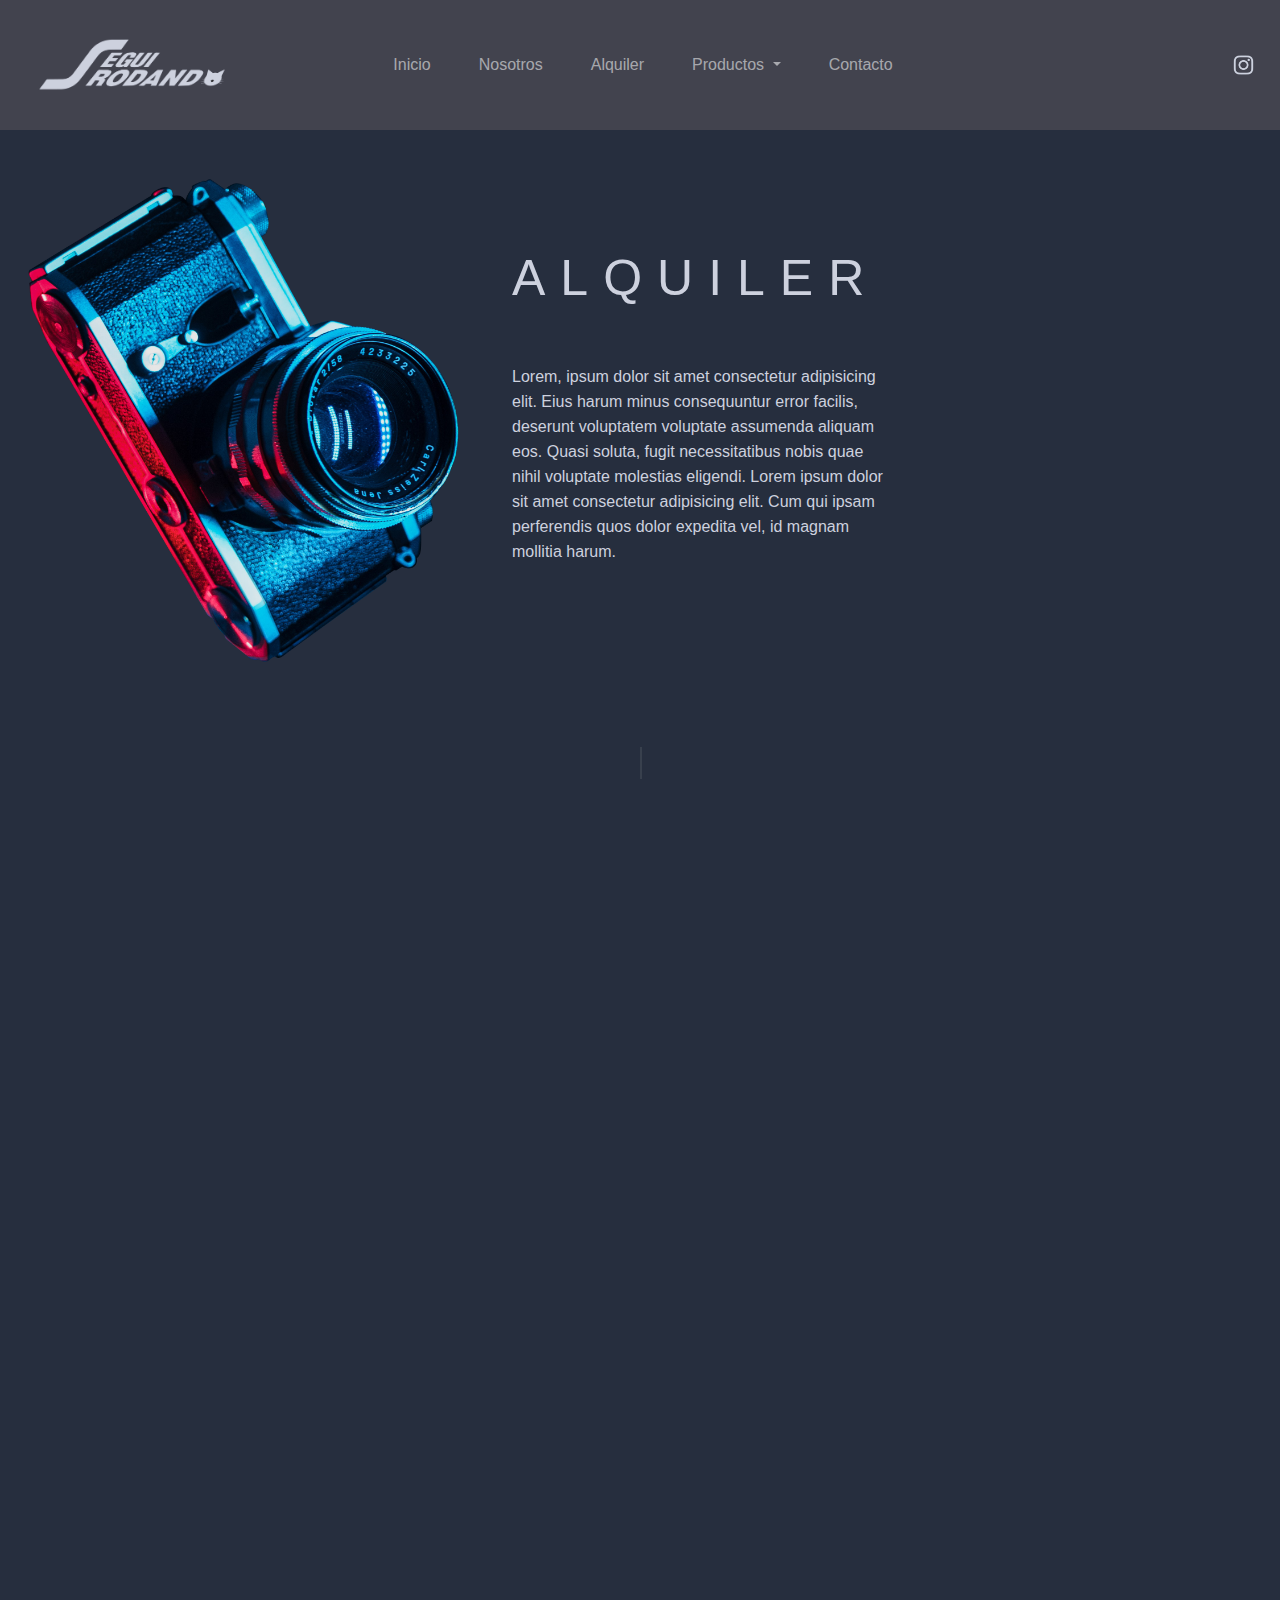
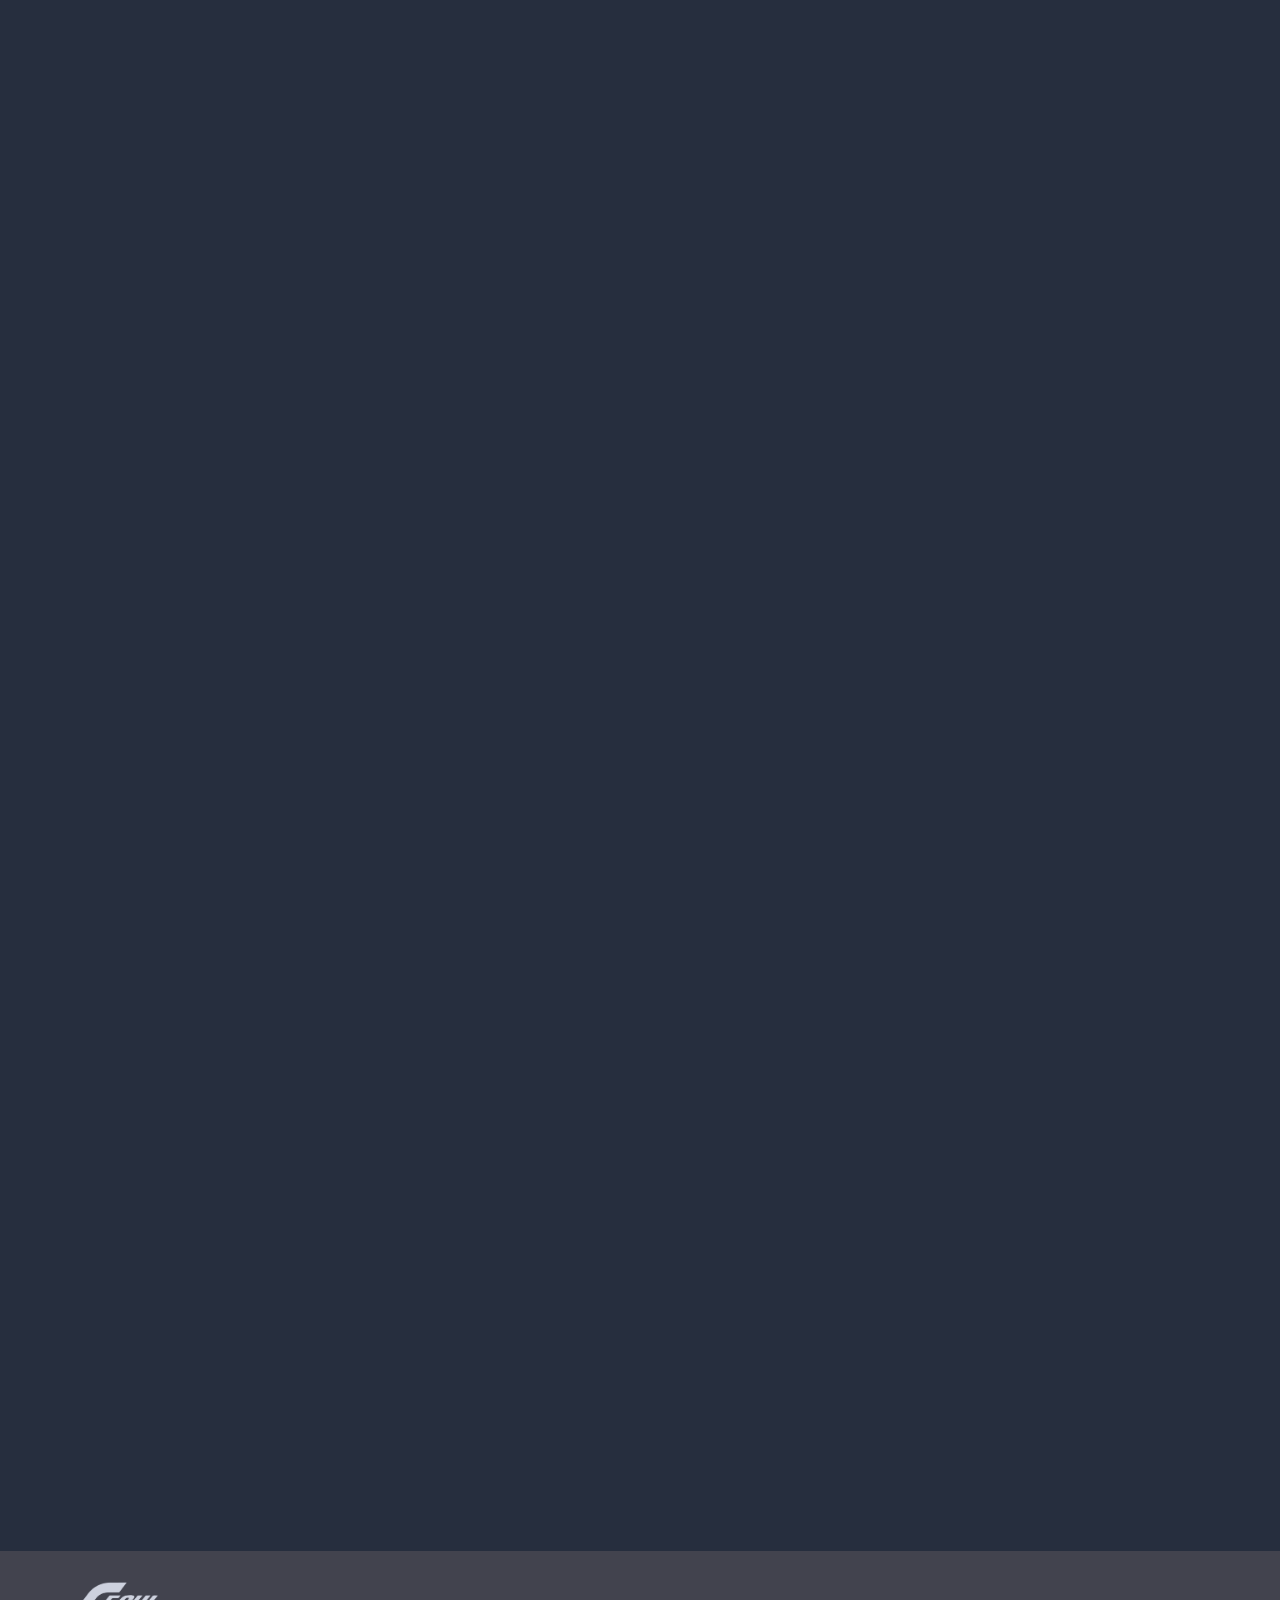
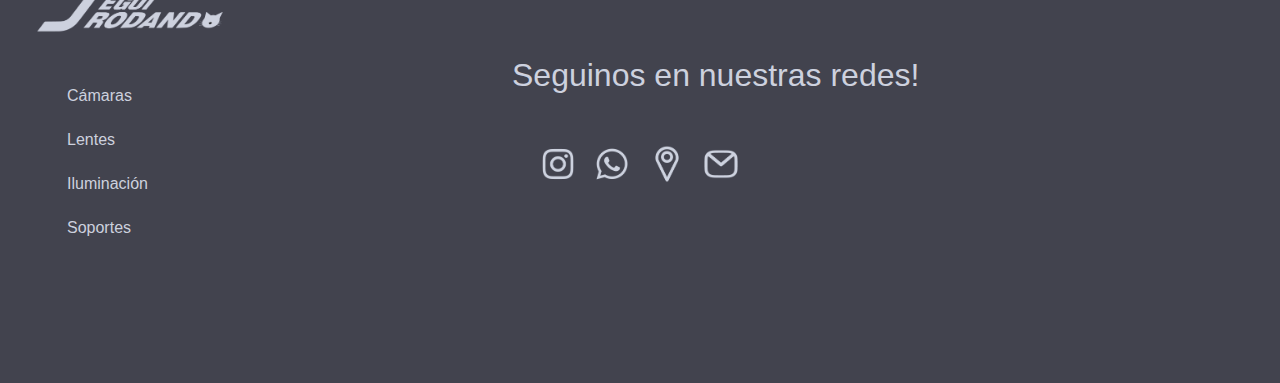
==== commit 4a8ccb79: "agregue bootstrap al header y form" ====
--- a/pages/alquiler.html
+++ b/pages/alquiler.html
@@ -4,6 +4,7 @@
         <meta charset="UTF-8">
         <meta http-equiv="X-UA-Compatible" content="IE=edge">
         <meta name="viewport" content="width=device-width, initial-scale=1.0">
+        <link rel="stylesheet" href="/bootstrap-5.1.3-dist/bootstrap-5.1.3-dist/css/bootstrap.css">
         <link rel="stylesheet" href="../estilos/style.css">
         <link rel="icon" href="../assests/fav-icon.png" type="image/x-icon">
         <link rel="stylesheet" href="https://cdnjs.cloudflare.com/ajax/libs/animate.css/4.1.1/animate.min.css"/>
@@ -13,41 +14,57 @@
     <body>
         
         <header>
-            <a href="/index.html"><img class="logo-header" src="../assests/logo-gris.png" alt="marca"></a>
-    
-    
-    
-           <!--Menú-->
-            <nav>
-                <ul>
-                    <li>
-                        <a class="btn-nav" href="../index.html">Inicio</a>
-                    </li>
-                    <li>
-                        <a class="btn-nav" href="../pages/nosotros.html">Nosotros</a>
-                    </li>
-                    <li>
-                        <a class="btn-nav" href="../pages/alquiler.html">Alquiler</a>
-                    </li>
-                    <li>
-                        <a class="btn-nav" href="../pages/productos.html">Productos</a>
-                    </li>
-                    <li>
-                        <a class="btn-nav" href="../pages/contacto.html">Contacto</a>
-                    </li>
-                </ul>
-            </nav>
-    
-    
-            <!--iconos de redes-->
-            <ul class="iconos-rrss-header">
-                <li>
-                    <a href="#" target="_blank"><img src="../assests/icono-ig.png" alt="instagram"></a>
-                </li>
-                <li>
-                    <a href="#" target="_blank"><img src="../assests/icono-ws.png" alt="whatsapp"></a>
-                </li>
-            </ul>
+            <nav class="navbar navbar-expand-lg navbar-dark bg-light">
+                <div class="container-fluid">
+                    <a class="navbar-brand" href="#">
+                      <img src="/assests/logo-gris.png" alt="" width="200px" >
+                    </a>
+                  <button class="navbar-toggler" type="button" data-bs-toggle="collapse" data-bs-target="#navbarSupportedContent" aria-controls="navbarSupportedContent" aria-expanded="false" aria-label="Toggle navigation">
+                    <span class="navbar-toggler-icon"></span>
+                  </button>
+                    <div class="collapse navbar-collapse" id="navbarSupportedContent">
+                        <ul class="navbar-nav">
+                            <li class="nav-item">
+                                <a class="nav-link" aria-current="page" href="/index.html">Inicio</a>
+                            </li>
+                            <li class="nav-item ">
+                                <a class="nav-link" href="/pages/nosotros.html">Nosotros</a>
+                            </li>
+                            <li class="nav-item">
+                                <a class="nav-link" href="/pages/alquiler.html">Alquiler</a>
+                            </li>
+                            <li class="nav-item dropdown">
+                                <a class="nav-link dropdown-toggle" href="/pages/productos.html" id="navbarDropdown" role="button" data-bs-toggle="dropdown" aria-expanded="false">
+                                Productos
+                                </a>
+                                <ul class="dropdown-menu" aria-labelledby="navbarDropdown">
+                                <li><a class="dropdown-item" href="#">Iluminacion</a></li>
+                                <li><a class="dropdown-item" href="#">Camaras</a></li>
+                                <li><a class="dropdown-item" href="#">Objetivos</a></li>
+                                </ul>
+                            </li>
+                            <li class="nav-item">
+                                <a class="nav-link" href="/pages/contacto.html">Contacto</a>
+                            </li>
+                        </ul>
+                        
+                        <ul class="iconos-rrss-header">
+                            <li class="nav-item">
+                                <a class="nav-link" href="#" target="_blank"><img src="/assests/icono-ig.png" alt="instagram"></a>
+                            </li>
+                            <li class="nav-item">
+                                <a class="nav-link" href="#" target="_blank"><img src="/assests/icono-ws.png" alt="whatsapp"></a>
+                            </li>
+                        </ul>
+        
+                    </div>
+                    
+                        
+                    
+        
+        
+                </div>
+              </nav>
         
         </header>
 
--- a/estilos/style.css
+++ b/estilos/style.css
@@ -44,62 +44,60 @@
         background-color: #42434e;
         padding: 25px 20px;
         width: 100%;
-        display: grid;
-        grid-template-columns: 33% 33% 33%;
-        grid-template-rows: 3em;
+        
         
     }
     
     .logo-header {
-        width: 33%;
-        grid-column: 1 / 2;
-        
-    }
+        
+        
+    }
+    .collapse {
+        width: 100%;
+    }
+    
     nav {
-        grid-column: 2 / 3;
-        display: flex;
-        align-items: center;
-    }
-    nav ul {
-        list-style: none;
-        display: flex;
-        flex-direction: row;
-        
-        
-    }
+        
+        display: flex;
+        align-items: center;
+        justify-content: space-between;
+        
+    }
+    
     nav ul li {
+        
         margin: 0 1em 0 1em;
         
     }
     
     
-    nav ul li a {
-        color: #cdd1de;
-        text-decoration: none;
+    nav div ul li a {
+        font-weight: 500;
+        
         
     }
     
     /* HEADER: iconos */
     
     .iconos-rrss-header {
-        grid-column: 3 / 4;
-        position: relative;
-        left: 60%;
-        display: flex;
-        align-items: center;
+        width: auto;
+        display: flex !important;
+        margin-bottom: 0;
+        position: relative;
+        left: 25%;
+        
         
     }
     
     .iconos-rrss-header li {
         display: inline;
-        margin: 1em;
+        
           
     }
     
     .iconos-rrss-header li img {
         width: 25px;
     }
-    
 
     /* -------- INDEX ------
     ------------------------*/
@@ -129,11 +127,12 @@
     }
     
     #btn-portada {
-        width: 20%;
+        width: 30%;
+        text-align: center;
         text-decoration: none;
         background-color: #42434e;
         color: #ffffff;
-        padding: 15px 25px 15px 35px;
+        padding: 15px 0 15px 0;
         border-radius: 5px;
         font-weight: 500;
         
@@ -146,26 +145,12 @@
     
     /* SECCIÓN 3 CATEGORIAS */
     
-    
-    .cat-3columnas {
-        display: grid;
-        grid-template-columns: repeat(3, 1fr);
-        grid-template-rows: 1fr;
-        position: relative;
-        
-    }
-    
-    .iluminacion {
-        grid-column: 1 / 2;
-    }
-    .camaras {
-        grid-column: 2 / 3;
-    }
-    .objetivos {
-        grid-column: 3 / 4;
-        
-    }
-    
+    .row {
+        height: 30em;
+        display: flex;
+        justify-content: center;
+        align-items: center;
+    }
     
     .cat-3columnas div h2 {
         font-size: 1.5em;
@@ -174,8 +159,7 @@
         letter-spacing: 15px;
         color: #cdd1de;
         text-align: center;
-        position: absolute;
-        top: 5em;
+        display: flex;
         
     }
 
@@ -183,17 +167,28 @@
     
     .iluminacion {
         background-image: linear-gradient(to bottom, #394042, #0f1110);
-        padding-bottom: 10em;
-        display: flex;
-        flex-direction: column;
-        align-items: center;
-        justify-content: center;
-    }
-    
+        height: 40em;
+        padding-bottom: 4em;
+        display: flex;
+        flex-direction: column;
+        align-items: center;
+        justify-content: center;
+    }
+    .iluminacion h2 {
+        margin-bottom: 3em;
+        margin-top: 3em;
+    }
+    .iluminacion a {
+        width: auto;
+        display: flex;
+        flex-direction: column;
+        align-items: center;
+        
+    }
     .iluminacion a img {
         width: 60%;
-        margin-top: 15em;
-        margin-left: 6em;
+        position: relative;
+        
         transition-duration: 1.5s;
         transition-timing-function: ease-in-out;
     }
@@ -205,18 +200,25 @@
 
     .camaras {
         background-image: linear-gradient(to bottom, #394042, #0f1110);
-        padding-bottom: 10em;
-        display: flex;
-        flex-direction: column;
-        align-items: center;
-        justify-content: center;
-    }
-    
+        height: 40em;
+        padding-bottom: 4em;
+        display: flex;
+        flex-direction: column;
+        align-items: center;
+        justify-content: center;
+    }
+    .camaras h2 {
+        margin-top: 4em;
+    }
+    .camaras a {
+        width: auto;
+        display: flex;
+        flex-direction: column;
+        align-items: center;
+    }
     .camaras a img {
         width: 70%;
         position: relative;
-        left: 6em;
-        top: 8em;
         transition-duration: 1.5s;
         transition-timing-function: ease-in-out;
     }
@@ -227,18 +229,24 @@
 
     .objetivos {
         background-image: linear-gradient(to bottom, #394042, #0f1110);
-        padding-bottom: 10em;
-        display: flex;
-        flex-direction: column;
-        align-items: center;
-        justify-content: center;
-    }
-   
+        height: 40em;
+        padding-bottom: 4em;
+        display: flex;
+        flex-direction: column;
+        align-items: center;
+        justify-content: center;
+    }
+    
+    .objetivos a {
+        width: auto;
+        display: flex;
+        flex-direction: column;
+        align-items: center;
+    }
     .objetivos a img {
-        width: 50%;
-        position: relative;
-        left: 9em;
-        top: 6em;
+        width: 60%;
+        position: relative;
+        top: 3em;
         transition-duration: 1.5s;
         transition-timing-function: ease-in-out;
     }
@@ -255,7 +263,7 @@
         height: 8em;
         position: relative;
         left: 50%;
-        margin: 5em 0 0 0;
+        margin: 10em 0 0 0;
     }
     div.linea-vertical-nosotros2 {
         width: 2px;
@@ -321,7 +329,8 @@
     }
     .ultimos-equipos {
         width: 50%;
-        
+        position: relative;
+        left: 25em;
     }
     
     .ultimos-equipos h2 {
@@ -454,10 +463,10 @@
     }
     
     .producto-2 img {
-        width: 50%;
-        padding: 50px 25px 80px 75px;
-        position: relative;
-        bottom: 15px;
+        width: 90%;
+        position: relative;
+        left: 1em;
+        margin-bottom: 4em;
     }
     
     .producto-2 a {
@@ -497,7 +506,7 @@
     }
     
     .producto-3 img {
-        width: 50%;
+        width: 83%;
         padding: 50px 25px 70px 75px;
         position: relative;
         bottom: 15px;
@@ -579,6 +588,11 @@
         border-radius: 5px;
         font-weight: 500;
     }
+    .btn-armar-pedido:hover {
+        background-color: #0f1110;
+        color: #ccd0dd;
+        transition: 0.5s;
+    }
     /* BANNER PRODUCTION */
     .banner-production {
         width: 100%;
@@ -934,9 +948,12 @@
     }
     
     /* ---------- CONTACTO ---------- */
-    
+    #exampleInputName1, #exampleInputEmail1, #exampleInputTel1, #exampleInputMensaje1  {
+        height: 35px;
+    }
+
     form {
-        width: 50%;
+        width: 40%;
         margin: 105px 0 25px 120px;
         padding: 20px;
     }
@@ -1025,63 +1042,62 @@
         background-color: #42434e;
         padding: 25px 20px;
         width: 100%;
-        display: grid;
-        grid-template-columns: 33% 33% 33%;
-        grid-template-rows: 3em;
-        
-    }
-    
-    .logo-header {
-        width: 50%;
-        grid-column: 1 / 2;
-        
-    }
+        
+        
+    }
+    
+    .navbar-nav {
+        position: relative;
+        right: 19em;
+    }
+    .collapse {
+        width: 100%;
+        display: flex;
+    }
+    
     nav {
-        grid-column: 2 / 3;
-        display: flex;
-        align-items: center;
-        justify-content: center;
-    }
-    nav ul {
-        list-style: none;
-        display: flex;
-        flex-direction: row;
-        
-        
-    }
+        
+        display: flex;
+        align-items: center;
+        justify-content: space-between;
+        
+    }
+    
     nav ul li {
+        
         margin: 0 1em 0 1em;
         
     }
     
     
-    nav ul li a {
-        color: #cdd1de;
-        text-decoration: none;
+    nav div ul li a {
+        font-weight: 500;
+        
         
     }
     
     /* HEADER: iconos */
     
     .iconos-rrss-header {
-        grid-column: 3 / 4;
-        position: relative;
-        left: 60%;
-        display: flex;
-        align-items: center;
+        width: auto;
+        display: flex !important;
+        margin-bottom: 0;
+        position: relative;
+        left: 35%;
+        top: 5.3em;
+        
         
     }
     
     .iconos-rrss-header li {
         display: inline;
-        margin: 1em;
+        
           
     }
     
     .iconos-rrss-header li img {
         width: 25px;
     }
-
     /* VIDEO PORTADA */
     
     .video-portada video {
@@ -1115,38 +1131,107 @@
     /* SECCIÓN 3 CATEGORIAS */
     
     
-    .cat-3columnas {
-        display: grid;
-        grid-template-columns: repeat(3, 1fr);
-        grid-template-rows: 1fr;
-        position: relative;
-        bottom: 2em;
-    }
+    
+    
     
     .iluminacion {
-        grid-column: 1 / 2;
-    }
-    .camaras {
-        grid-column: 2 / 3;
-    }
-    .objetivos {
-        grid-column: 3 / 4;
-        
-    }
-    .cat-3columnas div img {
-        width: 100%;
-    }
-    .cat-3columnas div h2 {
-        
+        background-image: linear-gradient(to bottom, #394042, #0f1110);
+        height: 35em;
+        padding-bottom: 4em;
+        display: flex;
+        flex-direction: column;
+        align-items: center;
+        justify-content: center;
+    }
+    .iluminacion a {
+        width: auto;
+        display: flex;
+        flex-direction: column;
+        align-items: center;
+    }
+    .iluminacion h2 {
         font-size: 1em;
         text-transform: uppercase;
         font-weight: 300;
         letter-spacing: 15px;
         color: #cdd1de;
         text-align: center;
-        position: relative;
-        top: 5em;
-    }
+        margin-bottom: 3em;
+        margin-top: 3em;
+    }
+    .iluminacion a img {
+        width: 80%;
+        
+    }
+    
+    
+
+    .camaras {
+        background-image: linear-gradient(to bottom, #394042, #0f1110);
+        height: 35em;
+        padding-bottom: 4em;
+        display: flex;
+        flex-direction: column;
+        align-items: center;
+        justify-content: center;
+    }
+    .camaras a {
+        width: auto;
+        display: flex;
+        flex-direction: column;
+        align-items: center;
+    }
+    .camaras h2 {
+        font-size: 1em;
+        text-transform: uppercase;
+        font-weight: 300;
+        letter-spacing: 15px;
+        color: #cdd1de;
+        text-align: center;
+        margin-top: 3em;
+        margin-bottom: 3em;
+        
+    }
+    .camaras a img {
+        width: 80%;
+                
+    }
+    
+    
+    .objetivos {
+        background-image: linear-gradient(to bottom, #394042, #0f1110);
+        height: 35em;
+        padding-bottom: 4em;
+        display: flex;
+        flex-direction: column;
+        align-items: center;
+        justify-content: center;
+    }
+    .objetivos a {
+        width: auto;
+        display: flex;
+        flex-direction: column;
+        align-items: center;
+    }
+    .objetivos h2 {
+        font-size: 1em;
+        text-transform: uppercase;
+        font-weight: 300;
+        letter-spacing: 15px;
+        color: #cdd1de;
+        
+    }
+    .objetivos a img {
+        width: 75%;
+        position: relative;
+        
+        top: 1em;
+        
+    }
+    
+
+
+
 
     /* ----- LINEAS VERTICALES ----- */
     
@@ -1180,7 +1265,7 @@
     .img-deco-luz-magenta {
         width: 30%;
         position: absolute;
-        top: 80em;
+        top: 90em;
     
     }
     #nosotros {
@@ -1347,7 +1432,7 @@
     }
     
     .producto-2 img {
-        width: 50%;
+        width: 83%;
         padding: 50px 25px 80px 75px;
         position: relative;
         bottom: 15px;
@@ -1383,7 +1468,7 @@
     }
     
     .producto-3 img {
-        width: 50%;
+        width: 83%;
         padding: 50px 25px 70px 75px;
         position: relative;
         bottom: 15px;
@@ -1402,11 +1487,12 @@
         font-weight: 500;
     }
     .btn-vermas {
-        width: 5em;
+        width: 8em;
         text-decoration: none;
         background-color: #42434e;
         color: #cdd1de;
-        padding: 1em 2em 1em 2em;
+        text-align: center;
+        padding:0.8em 0 0.8em 0;
         border-radius: 5px;
         font-weight: 300;
         margin: 4em;
@@ -1889,48 +1975,56 @@
         background-color: #42434e;
         padding: 25px 20px;
         width: 100%;
-        display:flex;
-        flex-direction: column;
-        align-items: center;
-        
-    }
-    
-    .logo-header {
-        width: 50%;
-        margin-bottom: 2em;
-        
-    }
-    
-    nav ul {
-        list-style: none;
-        display: flex;
-        flex-direction: column;
-        align-items: center;
-        
-        
-    }
+        
+        
+    }
+    .navbar-nav {
+        position: absolute;
+        left: 45em;
+    }
+    .collapse {
+        width: 100%;
+        
+    }
+    
+    nav {
+        
+        display: flex;
+        flex-direction: column;
+        
+        
+        
+    }
+    
     nav ul li {
-        margin: 2em 0 0 0;
-        
-    }
-    
-    
-    nav ul li a {
-        color: #cdd1de;
-        text-decoration: none;
-        font-size: 20px;
+        
+        margin: 0 1em 0 1em;
+        
+    }
+    
+    
+    nav div ul li a {
+        font-weight: 500;
+        
+        
     }
     
     /* HEADER: iconos */
     
     .iconos-rrss-header {
-       margin-top: 2em;
+        width: auto;
+        display: flex !important;
+        margin-bottom: 0;
+        position: relative;
+        left: 5%;
+        top: 5.3em;
+        
         
     }
     
     .iconos-rrss-header li {
         display: inline;
-        margin: 1em;
+        
           
     }
     
@@ -1940,7 +2034,7 @@
 
     /* VIDEO PORTADA */
     
-    .video-portada video {
+    .video-portada {
         display: none;
     }
     .titulo-btn {
@@ -1970,33 +2064,21 @@
 
     /* SECCIÓN 3 CATEGORIAS */
     
-    
-    .cat-3columnas {
-        display: grid;
-        grid-template-columns: 1fr;
-        grid-template-rows: 1fr 1fr 1fr;
-        position: relative;
-        bottom: 2em;
-    }
-    
     .iluminacion {
-        grid-column: 1 / 2;
-        grid-row: 1 / 2;
-    }
-    .camaras {
-        grid-column: 1 / 2;
-        grid-row: 2/ 3;
-    }
-    .objetivos {
-        grid-column: 1 / 2;
-        grid-row: 3 / 4;
-        
-    }
-    .cat-3columnas div img {
-        width: 100%;
-    }
-    .cat-3columnas div h2 {
-        
+        background-image: linear-gradient(to bottom, #394042, #0f1110);
+        padding-bottom: 10em;
+        display: flex;
+        flex-direction: column;
+        align-items: center;
+        justify-content: center;
+    }
+    .iluminacion a {
+        width: 100%;
+        display: flex;
+        flex-direction: column;
+        align-items: center;
+    }
+    .iluminacion h2 {
         font-size: 1em;
         text-transform: uppercase;
         font-weight: 300;
@@ -2004,7 +2086,86 @@
         color: #cdd1de;
         text-align: center;
         position: relative;
-        top: 5em;
+        top: 3em;
+        right: 3em;
+        
+    }
+    .iluminacion a img {
+        width: 50%;
+        position: relative;
+        top: 4em;
+        right: 3em;
+        
+    }
+    
+    
+
+    .camaras {
+        background-image: linear-gradient(to bottom, #394042, #0f1110);
+        padding-bottom: 10em;
+        display: flex;
+        flex-direction: column;
+        align-items: center;
+        justify-content: center;
+    }
+    .camaras a {
+        width: 100%;
+        display: flex;
+        flex-direction: column;
+        align-items: center; 
+    }
+    .camaras h2 {
+        font-size: 1em;
+        text-transform: uppercase;
+        font-weight: 300;
+        letter-spacing: 15px;
+        color: #cdd1de;
+        text-align: center;
+        position: relative;
+        right: 3em;
+        margin-top: 3em;
+        
+    }
+    .camaras a img {
+        width: 60%;
+        position: relative;
+        right: 4em;
+        
+        
+    }
+    
+    
+    .objetivos {
+        background-image: linear-gradient(to bottom, #394042, #0f1110);
+        padding-bottom: 10em;
+        display: flex;
+        flex-direction: column;
+        align-items: center;
+        justify-content: center;
+    }
+    .objetivos a {
+        width: 100%;
+        display: flex;
+        flex-direction: column;
+        align-items: center; 
+    }
+    .objetivos h2 {
+        font-size: 1em;
+        text-transform: uppercase;
+        font-weight: 300;
+        letter-spacing: 15px;
+        color: #cdd1de;
+        text-align: center;
+        position: relative;
+        right: 3em;
+        margin-top: 3em;
+    }
+    .objetivos a img {
+        width: 60%;
+        position: relative;
+        right: 3.5em;
+        top: 3em;
+        
     }
 
     /* ----- LINEAS VERTICALES ----- */
